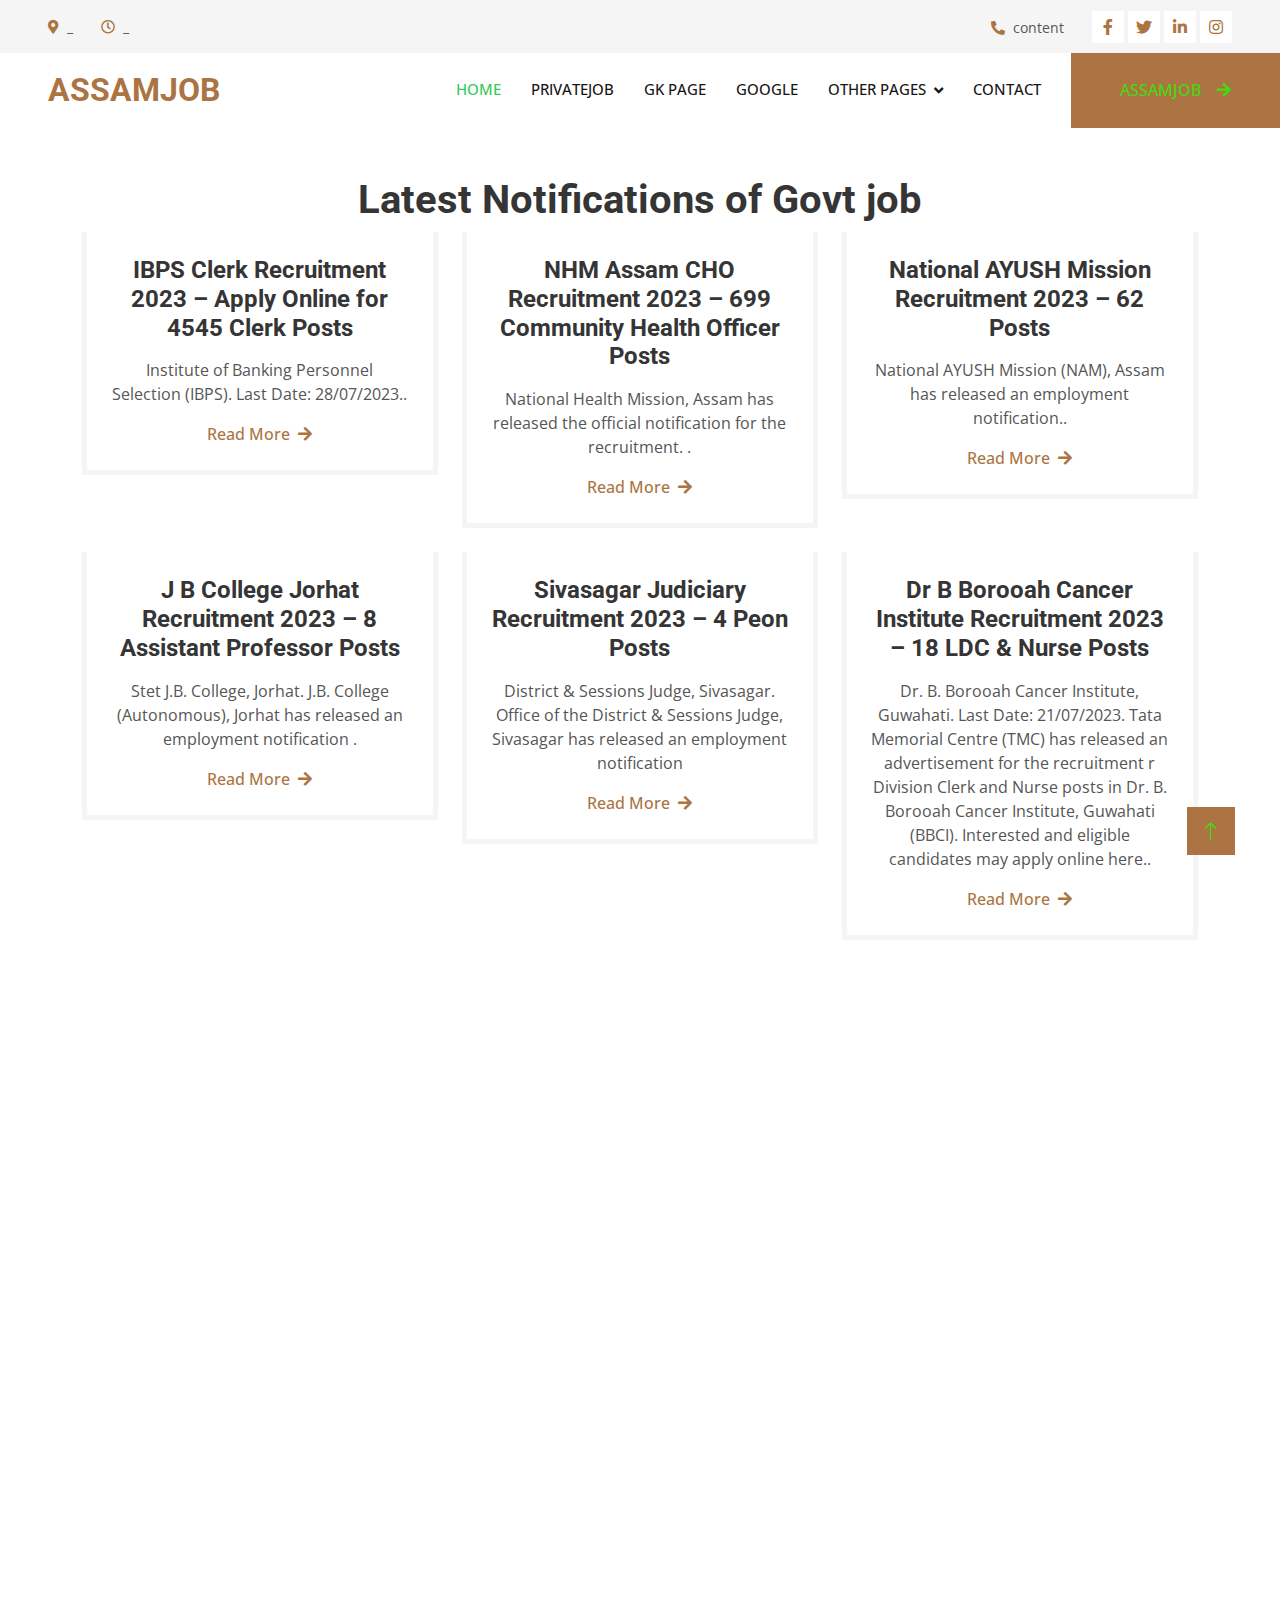
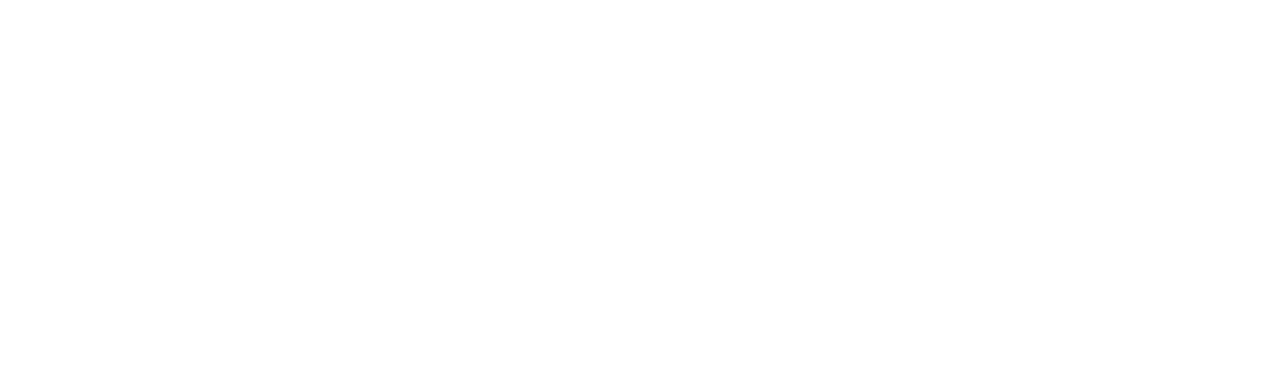
==== index.html @ 035cc9b8 "index.html" ====
<!DOCTYPE html>
<html lang="en">

<head>
    <meta charset="utf-8">
    <title>ASSAMJOB ONLINE</title>
    
    <meta content="width=device-width, initial-scale=1.0" name="viewport">
    <meta content="" name="keywords">
    <meta content="" name="description">

    <!-- Favicon -->
    <link href="img/favicon.ico" rel="icon">

    <!-- Google Web Fonts -->
    <link rel="preconnect" href="https://fonts.googleapis.com">
    <link rel="preconnect" href="https://fonts.gstatic.com" crossorigin>
    <link href="https://fonts.googleapis.com/css2?family=Open+Sans:wght@400;500&family=Roboto:wght@500;700;900&display=swap" rel="stylesheet"> 

    <!-- Icon Font Stylesheet -->
    <link href="https://cdnjs.cloudflare.com/ajax/libs/font-awesome/5.10.0/css/all.min.css" rel="stylesheet">
    <link href="https://cdn.jsdelivr.net/npm/bootstrap-icons@1.4.1/font/bootstrap-icons.css" rel="stylesheet">

    <!-- Libraries Stylesheet -->
    <link href="lib/animate/animate.min.css" rel="stylesheet">
    <link href="lib/owlcarousel/assets/owl.carousel.min.css" rel="stylesheet">
    <link href="lib/lightbox/css/lightbox.min.css" rel="stylesheet">

    <!-- Customized Bootstrap Stylesheet -->
    <link href="css/bootstrap.min.css" rel="stylesheet">

    <!-- Template Stylesheet -->
    <link href="css/style.css" rel="stylesheet">
</head>

<body>
    <!-- Spinner Start -->
    <div id="spinner" class="show bg-white position-fixed translate-middle w-100 vh-100 top-50 start-50 d-flex align-items-center justify-content-center">
        <div class="spinner-grow text-primary" style="width: 3rem; height: 3rem;" role="status">
            <span class="sr-only">Loading...</span>
        </div>
    </div>
    <!-- Spinner End -->


    <!-- Topbar Start -->
    <div class="container-fluid bg-light p-0">
        <div class="row gx-0 d-none d-lg-flex">
            <div class="col-lg-7 px-5 text-start">
                <div class="h-100 d-inline-flex align-items-center py-3 me-4">
                    <small class="fa fa-map-marker-alt text-primary me-2"></small>
                    <small>_</small>
                </div>
                <div class="h-100 d-inline-flex align-items-center py-3">
                    <small class="far fa-clock text-primary me-2"></small>
                    <small>_</small>
                </div>
            </div>
            <div class="col-lg-5 px-5 text-end">
                <div class="h-100 d-inline-flex align-items-center py-3 me-4">
                    <small class="fa fa-phone-alt text-primary me-2"></small>
                    <small>content</small>
                </div>
                <div class="h-100 d-inline-flex align-items-center">
                    <a class="btn btn-sm-square bg-white text-primary me-1" href=""><i class="fab fa-facebook-f"></i></a>
                    <a class="btn btn-sm-square bg-white text-primary me-1" href=""><i class="fab fa-twitter"></i></a>
                    <a class="btn btn-sm-square bg-white text-primary me-1" href=""><i class="fab fa-linkedin-in"></i></a>
                    <a class="btn btn-sm-square bg-white text-primary me-0" href=""><i class="fab fa-instagram"></i></a>
                </div>
            </div>
        </div>
    </div>
    <!-- Topbar End -->


    <!-- Navbar Start -->
    <nav class="navbar navbar-expand-lg bg-white navbar-light sticky-top p-0">
        <a href="index.html" class="navbar-brand d-flex align-items-center px-4 px-lg-5">
            <h2 class="m-0 text-primary">ASSAMJOB</h2>
        </a>
        <button type="button" class="navbar-toggler me-4" data-bs-toggle="collapse" data-bs-target="#navbarCollapse">
            <span class="navbar-toggler-icon"></span>
        </button>
        <div class="collapse navbar-collapse" id="navbarCollapse">
            <div class="navbar-nav ms-auto p-4 p-lg-0">
                <a href="" class="nav-item nav-link active">Home</a>
                <a href=".html" class="nav-item nav-link">privateJob</a>
                <a href="1.html" class="nav-item nav-link">GK page</a>
                <a href="1.html" class="nav-item nav-link">Google</a>
                <div class="nav-item dropdown">
                    <a href="#" class="nav-link dropdown-toggle" data-bs-toggle="dropdown">Other Pages</a>
                    <div class="dropdown-menu fade-up m-0">
                        <a href="1.html" class="dropdown-item">1</a>
                        <a href="1.html" class="dropdown-item">1</a>
                        <a href="1.html" class="dropdown-item">1/a>
                        <a href="1.html" class="dropdown-item">1</a>
                        <a href="1.html" class="dropdown-item">1</a>
                    </div>
                </div>
                <a href="contact.html" class="nav-item nav-link">Contact</a>
            </div>
            <a href="" class="btn btn-primary py-4 px-lg-5 d-none d-lg-block">ASSAMJOB<i class="fa fa-arrow-right ms-3"></i></a>
        </div>
    </nav>
    <!-- Navbar End -->


   


    <!-- Feature Start -->
   
                     
                     
                    </div>
                     
                    </div>
                    
                </div>
            </div>
        </div>
    </div>
    <!-- Feature Start -->



    <!-- About Start -->
    
                         
                                </div>
                            </div>
                        </div>
                      
                    </div>
                </div>
            </div>
        </div>
    </div>
    <!-- About End -->


    <!-- Service Start -->
    <div class="container-xxl py-5">
        <div class="container">
            <div class="section-title text-center">
                <h1>Latest Notifications of Govt job</h1>
            </div>
            <div class="row g-4">
                <div class="col-md-6 col-lg-4 wow fadeInUp" data-wow-delay="0.1s">
                    <div class="service-item">
                        <div class="overflow-hidden">
                                      </div>
                        <div class="p-4 text-center border border-5 border-light border-top-0">
                            <h4 class="mb-3">IBPS Clerk Recruitment 2023 – Apply Online for 4545 Clerk Posts</h4>
                            <p>Institute of Banking Personnel Selection (IBPS).
                                Last Date: 28/07/2023..</p>
                            <a class="fw-medium" href="feature.html">Read More<i class="fa fa-arrow-right ms-2"></i></a>
                        </div>
                    </div>
                </div>
                <div class="col-md-6 col-lg-4 wow fadeInUp" data-wow-delay="0.3s">
                    <div class="service-item">
                        <div class="overflow-hidden">
                           
                        </div>
                        <div class="p-4 text-center border border-5 border-light border-top-0">
                            <h4 class="mb-3">NHM Assam CHO Recruitment 2023 – 699 Community Health Officer Posts </h4>
                            <p>National Health Mission, Assam has released the official notification for the recruitment.
                                
                                
                                .</p>
                            <a class="fw-medium" href="feature1 - Copy.html">Read More<i class="fa fa-arrow-right ms-2"></i></a>
                        </div>
                    </div>
                </div>
                <div class="col-md-6 col-lg-4 wow fadeInUp" data-wow-delay="0.5s">
                    <div class="service-item">
                        <div class="overflow-hidden">
                         
                        </div>
                        <div class="p-4 text-center border border-5 border-light border-top-0">
                            <h4 class="mb-3">National AYUSH Mission Recruitment 2023 – 62 Posts </h4>
                            <p>National AYUSH Mission (NAM), Assam has released an employment notification..</p>
                            <a class="fw-medium" href="">Read More<i class="fa fa-arrow-right ms-2"></i></a>
                        </div>
                    </div>
                </div>
                <div class="col-md-6 col-lg-4 wow fadeInUp" data-wow-delay="0.1s">
                    <div class="service-item">
                        <div class="overflow-hidden">
                          
                        </div>
                        <div class="p-4 text-center border border-5 border-light border-top-0">
                            <h4 class="mb-3">J B College Jorhat Recruitment 2023 – 8 Assistant Professor Posts </h4>
                            <p>Stet J.B. College, Jorhat.
                          J.B. College (Autonomous), Jorhat has released an employment notification .</p>
                            <a class="fw-medium" href="">Read More<i class="fa fa-arrow-right ms-2"></i></a>
                        </div>
                    </div>
                </div>
                <div class="col-md-6 col-lg-4 wow fadeInUp" data-wow-delay="0.3s">
                    <div class="service-item">
                        <div class="overflow-hidden">
                            
                        </div>
                        <div class="p-4 text-center border border-5 border-light border-top-0">
                            <h4 class="mb-3">Sivasagar Judiciary Recruitment 2023 – 4 Peon Posts </h4>
                            <p>  District & Sessions Judge, Sivasagar.
                                
                                
                                Office of the District & Sessions Judge, Sivasagar has released an employment notification</p>
                            <a class="fw-medium" href="">Read More<i class="fa fa-arrow-right ms-2"></i></a>
                        </div>
                    </div>
                </div>
                <div class="col-md-6 col-lg-4 wow fadeInUp" data-wow-delay="0.5s">
                    <div class="service-item">
                        <div class="overflow-hidden">
                    
                        </div>
                        <div class="p-4 text-center border border-5 border-light border-top-0">
                            <h4 class="mb-3">Dr B Borooah Cancer Institute Recruitment 2023 – 18 LDC & Nurse Posts</h4>
                            <p>Dr. B. Borooah Cancer Institute, Guwahati.
                                Last Date: 21/07/2023.
                                
                                Tata Memorial Centre (TMC) has released an advertisement for the recruitment  r Division Clerk and Nurse posts in Dr. B. Borooah Cancer Institute, Guwahati (BBCI). Interested and eligible candidates may apply online here..</p>
                            <a class="fw-medium" href="">Read More<i class="fa fa-arrow-right ms-2"></i></a>
                        </div>
                    </div>
                </div>
            </div>
        </div>
    </div>
    <!-- Service End -->

 
                        
                                </div>
                            </div>
                             
                                       
                                    </div>
                                </div>
                            </div>
                        </div>
                    </div>
                </div>
                <div class="col-lg-6 pe-lg-0" style="min-height: 400px;">
                    <div class="position-relative h-100">
                     
                    </div>
                </div>
            </div>
        </div>
    </div>
    <!-- Feature End -->


    <!-- Projects Start -->
    <div class="container-xxl py-5">
        <div class="container">
            <div class="section-title text-center">
                 
            
                        </div>
                    </div>
                </div>
                <div class="col-lg-4 col-md-6 portfolio-item second wow fadeInUp" data-wow-delay="0.3s">
                    <div class="rounded overflow-hidden">
                        <div class="position-relative overflow-hidden">
                            <img class="img-fluid w-100" src="img/portfolio-2.jpg" alt="">
                            <div class="portfolio-overlay">
                                <a class="btn btn-square btn-outline-light mx-1" href="img/portfolio-2.jpg" data-lightbox="portfolio"><i class="fa fa-eye"></i></a>
                                <a class="btn btn-square btn-outline-light mx-1" href=""><i class="fa fa-link"></i></a>
                            </div>
                        </div>
                   
                </div>
                 
                    </div>
                </div>
                 
                        </div>
                    </div>
                </div>
            </div>
        </div>
    </div>
    <!-- Projects End -->


     
                   
                            
                        
                                 
                             
                         
                                </div>
                            </div>
                        </form>
                    </div>
                </div>
            </div>
        </div>
    </div>
    <!-- Quote End -->


    
                </div>
                <div class="col-lg-3 col-md-6 wow fadeInUp" data-wow-delay="0.7s">
                    <div class="team-item">
                        <div class="overflow-hidden position-relative">
                           
                            <div class="team-social">
                                <a class="btn btn-square" href=""><i class="fab fa-facebook-f"></i></a>
                                <a class="btn btn-square" href=""><i class="fab fa-twitter"></i></a>
                                <a class="btn btn-square" href=""><i class="fab fa-instagram"></i></a>
                            </div>
                        </div>
                         
                    </div>
                </div>
            </div>
        </div>
    </div>
    <!-- Team End -->


 
                </div>
            </div>
        </div>
    </div>
    <!-- Testimonial End -->


    <!-- Footer Start -->
    <div class="container-fluid bg-dark text-light footer mt-5 pt-5 wow fadeIn" data-wow-delay="0.1s">
        <div class="container py-5">
            <div class="row g-5">
                <div class="col-lg-3 col-md-6">
                    <h4 class="text-light mb-4">Address</h4>
                    <p class="mb-2"><i class="fa fa-map-marker-alt me-3"></i>ADD</p>
                    <p class="mb-2"><i class="fa fa-phone-alt me-3"></i>ADD</p>
                    <p class="mb-2"><i class="fa fa-envelope me-3"></i>ADD</p>
                    <div class="d-flex pt-2">
                        <a class="btn btn-outline-light btn-social" href=""><i class="fab fa-twitter"></i></a>
                        <a class="btn btn-outline-light btn-social" href=""><i class="fab fa-facebook-f"></i></a>
                        <a class="btn btn-outline-light btn-social" href=""><i class="fab fa-youtube"></i></a>
                        <a class="btn btn-outline-light btn-social" href=""><i class="fab fa-linkedin-in"></i></a>
                    </div>
                </div>
                <div class="col-lg-3 col-md-6">
                    <h4 class="text-light mb-4">---</h4>
                    <a class="btn btn-link" href="">----</a>
                    <a class="btn btn-link" href="">---</a>
                    <a class="btn btn-link" href="">---</a>
                    <a class="btn btn-link" href="">----</a>
                    <a class="btn btn-link" href="">-----</a>
                </div>
                <div class="col-lg-3 col-md-6">
                    <h4 class="text-light mb-4">Links</h4>
                    <a class="btn btn-link" href=""></a>
                    <a class="btn btn-link" href="">Contact Us</a>
                    <a class="btn btn-link" href="">-----</a>
                    <a class="btn btn-link" href="">Terms & Condition</a>
                    <a class="btn btn-link" href=""></a>
                </div>
                <div class="col-lg-3 col-md-6">
                    <h4 class="text-light mb-4">Newsletter</h4>
                    <p> </p>
                    <div class="position-relative mx-auto" style="max-width: 400px;">
                        <input class="form-control border-0 w-100 py-3 ps-4 pe-5" type="text" placeholder="Your email">
                        <button type="button" class="btn btn-primary py-2 position-absolute top-0 end-0 mt-2 me-2">SignUp</button>
                    </div>
                </div>
            </div>
        </div>
        <div class="container">
            <div class="copyright">
                <div class="row">
                    <div class="col-md-6 text-center text-md-start mb-3 mb-md-0">
                        &copy; <a class="border-bottom" href="#">2023</a>All Right Reserved.
                    </div>
                    <div class="col-md-6 text-center text-md-end">
                        <!--/*** This template is free as long as you keep the footer author’s credit link/attribution link/backlink. If you'd like to use the template without the footer author’s credit link/attribution link/backlink, you can purchase the Credit Removal License from "https://htmlcodex.com/credit-removal". Thank you for your support. ***/-->
                        Designed By <a class="border-bottom" href=" ">BIPLAB@2023</a>
                    </div>
                </div>
            </div>
        </div>
    </div>
    <!-- Footer End -->


    <!-- Back to Top -->
    <a href="#" class="btn btn-lg btn-primary btn-lg-square rounded-0 back-to-top"><i class="bi bi-arrow-up"></i></a>


    <!-- JavaScript Libraries -->
    <script src="https://code.jquery.com/jquery-3.4.1.min.js"></script>
    <script src="https://cdn.jsdelivr.net/npm/bootstrap@5.0.0/dist/js/bootstrap.bundle.min.js"></script>
    <script src="lib/wow/wow.min.js"></script>
    <script src="lib/easing/easing.min.js"></script>
    <script src="lib/waypoints/waypoints.min.js"></script>
    <script src="lib/counterup/counterup.min.js"></script>
    <script src="lib/owlcarousel/owl.carousel.min.js"></script>
    <script src="lib/isotope/isotope.pkgd.min.js"></script>
    <script src="lib/lightbox/js/lightbox.min.js"></script>

    <!-- Template Javascript -->
    <script src="js/main.js"></script>
</body>

</html>
---- css/style.css ----
/********** Template CSS **********/
:root {
    --primary: #36ca56;
    --light: #0fc72a;
    --dark: #181515;
}

.fw-medium {
    font-weight: 500 !important;
}

.fw-bold {
    font-weight: 700 !important;
}

.fw-black {
    font-weight: 900 !important;
}

.back-to-top {
    position: fixed;
    display: none;
    right: 45px;
    bottom: 45px;
    z-index: 99;
}


/*** Spinner ***/
#spinner {
    opacity: 0;
    visibility: hidden;
    transition: opacity .5s ease-out, visibility 0s linear .5s;
    z-index: 99999;
}

#spinner.show {
    transition: opacity .5s ease-out, visibility 0s linear 0s;
    visibility: visible;
    opacity: 1;
}


/*** Button ***/
.btn {
    font-weight: 500;
    transition: .5s;
}

.btn.btn-primary,
.btn.btn-secondary {
    color: #44db0e;
}

.btn-square {
    width: 38px;
    height: 38px;
}

.btn-sm-square {
    width: 32px;
    height: 32px;
}

.btn-lg-square {
    width: 48px;
    height: 48px;
}

.btn-square,
.btn-sm-square,
.btn-lg-square {
    padding: 0;
    display: flex;
    align-items: center;
    justify-content: center;
    font-weight: normal;
}

/*** Navbar ***/
.navbar .dropdown-toggle::after {
    border: none;
    content: "\f107";
    font-family: "Font Awesome 5 Free";
    font-weight: 900;
    vertical-align: middle;
    margin-left: 8px;
}

.navbar-light .navbar-nav .nav-link {
    margin-right: 30px;
    padding: 25px 0;
    color: rgb(22, 194, 100);
    font-size: 15px;
    font-weight: 500;
    text-transform: uppercase;
    outline: none;
}

.navbar-light .navbar-nav .nav-link:hover,
.navbar-light .navbar-nav .nav-link.active {
    color: var(--primary);
}

@media (max-width: 991.98px) {
    .navbar-light .navbar-nav .nav-link  {
        margin-right: 0;
        padding: 10px 0;
    }

    .navbar-light .navbar-nav {
        border-top: 1px solid #238d15;
    }
}

.navbar-light .navbar-brand,
.navbar-light a.btn {
    height: 75px;
}

.navbar-light .navbar-nav .nav-link {
    color: var(--dark);
    font-weight: 500;
}

.navbar-light.sticky-top {
    top: -100px;
    transition: .5s;
}

@media (min-width: 992px) {
    .navbar .nav-item .dropdown-menu {
        display: block;
        border: none;
        margin-top: 0;
        top: 150%;
        opacity: 0;
        visibility: hidden;
        transition: .5s;
    }

    .navbar .nav-item:hover .dropdown-menu {
        top: 100%;
        visibility: visible;
        transition: .5s;
        opacity: 1;
    }
}


/*** Header ***/
@media (max-width: 768px) {
    .header-carousel .owl-carousel-item {
        position: relative;
        min-height: 500px;
    }
    
    .header-carousel .owl-carousel-item img {
        position: absolute;
        width: 100%;
        height: 100%;
        object-fit: cover;
    }

    .header-carousel .owl-carousel-item h5,
    .header-carousel .owl-carousel-item p {
        font-size: 14px !important;
        font-weight: 400 !important;
    }

    .header-carousel .owl-carousel-item h1 {
        font-size: 30px;
        font-weight: 600;
    }
}

.header-carousel .owl-nav {
    position: absolute;
    width: 200px;
    height: 45px;
    bottom: 30px;
    left: 50%;
    transform: translateX(-50%);
    display: flex;
    justify-content: space-between;
}

.header-carousel .owl-nav .owl-prev,
.header-carousel .owl-nav .owl-next {
    width: 45px;
    height: 45px;
    display: flex;
    align-items: center;
    justify-content: center;
    color: #62c411;
    background: transparent;
    border: 1px solid #1cb408;
    font-size: 22px;
    transition: .5s;
}

.header-carousel .owl-nav .owl-prev:hover,
.header-carousel .owl-nav .owl-next:hover {
    background: var(--primary);
    border-color: var(--primary);
}

.header-carousel .owl-dots {
    position: absolute;
    height: 45px;
    bottom: 30px;
    left: 50%;
    transform: translateX(-50%);
    display: flex;
    align-items: center;
    justify-content: center;
}

.header-carousel .owl-dot {
    position: relative;
    display: inline-block;
    margin: 0 5px;
    width: 15px;
    height: 15px;
    background: transparent;
    border: 1px solid #2f4e1e;
    transition: .5s;
}

.header-carousel .owl-dot::after {
    position: absolute;
    content: "";
    width: 5px;
    height: 5px;
    top: 4px;
    left: 4px;
    background: transparent;
    border: 1px solid #16cf10;
}

.header-carousel .owl-dot.active {
    background: var(--primary);
    border-color: var(--primary);
}

.page-header {
    background: linear-gradient(rgba(53, 53, 53, .7), rgba(53, 53, 53, .7)), url(../img/carousel-1.jpg) center center no-repeat;
    background-size: cover;
}

.breadcrumb-item + .breadcrumb-item::before {
    color: var(--light);
}


/*** Section Title ***/
.section-title h1 {
    position: relative;
    display: inline-block;
    padding: 0 60px;
}

.section-title.text-start h1 {
    padding-left: 0;
}


    position: absolute;
    content: "";
    width: 45px;
    height: 5px;
    bottom: 0;
    background: var(--dark);
}

.section-title h1::before {
    left: 0;
}

.section-title h1::after {
    right: 0;
}

.section-title.text-start h1::before {
    display: none;
}


/*** About ***/
@media (min-width: 992px) {
    .container.about {
        max-width: 100% !important;
    }

    .about-text  {
        padding-right: calc(((100% - 960px) / 2) + .75rem);
    }
}

@media (min-width: 1200px) {
    .about-text  {
        padding-right: calc(((100% - 1140px) / 2) + .75rem);
    }
}

@media (min-width: 1400px) {
    .about-text  {
        padding-right: calc(((100% - 1320px) / 2) + .75rem);
    }
}


/*** Service ***/
.service-item img {
    transition: .5s;
}

.service-item:hover img {
    transform: scale(1.1);
}


/*** Feature ***/
@media (min-width: 992px) {
    .container.feature {
        max-width: 100% !important;
    }

    .feature-text  {
        padding-left: calc(((100% - 960px) / 2) + .75rem);
    }
}

@media (min-width: 1200px) {
    .feature-text  {
        padding-left: calc(((100% - 1140px) / 2) + .75rem);
    }
}

@media (min-width: 1400px) {
    .feature-text  {
        padding-left: calc(((100% - 1320px) / 2) + .75rem);
    }
}


/*** Project Portfolio ***/
#portfolio-flters li {
    display: inline-block;
    font-weight: 500;
    color: var(--dark);
    cursor: pointer;
    transition: .5s;
    border-bottom: 2px solid transparent;
}

#portfolio-flters li:hover,
#portfolio-flters li.active {
    color: var(--primary);
    border-color: var(--primary);
}

.portfolio-item img {
    transition: .5s;
}

.portfolio-item:hover img {
    transform: scale(1.1);
}

.portfolio-item .portfolio-overlay {
    position: absolute;
    display: flex;
    align-items: center;
    justify-content: center;
    width: 0;
    height: 0;
    bottom: 0;
    left: 50%;
    background: rgba(53, 53, 53, .7);
    transition: .5s;
}

.portfolio-item:hover .portfolio-overlay {
    width: 100%;
    height: 100%;
    left: 0;
}

.portfolio-item .portfolio-overlay .btn {
    opacity: 0;
}

.portfolio-item:hover .portfolio-overlay .btn {
    opacity: 1;
}


/*** Quote ***/
@media (min-width: 992px) {
    .container.quote {
        max-width: 100% !important;
    }

    .quote-text  {
        padding-right: calc(((100% - 960px) / 2) + .75rem);
    }
}

@media (min-width: 1200px) {
    .quote-text  {
        padding-right: calc(((100% - 1140px) / 2) + .75rem);
    }
}

@media (min-width: 1400px) {
    .quote-text  {
        padding-right: calc(((100% - 1320px) / 2) + .75rem);
    }
}


/*** Team ***/
.team-item img {
    transition: .5s;
}

.team-item:hover img {
    transform: scale(1.1);
}

.team-item .team-social {
    position: absolute;
    width: 38px;
    top: 50%;
    left: -38px;
    transform: translateY(-50%);
    display: flex;
    flex-direction: column;
    background: #52ce18;
    transition: .5s;
}

.team-item .team-social .btn {
    color: var(--primary);
    background: #53b61a;
}

.team-item .team-social .btn:hover {
    color: #2d740c;
    background: var(--primary);
}

.team-item:hover .team-social {
    left: 0;
}


/*** Testimonial ***/
.testimonial-carousel::before {
    position: absolute;
    content: "";
    top: 0;
    left: 0;
    height: 100%;
    width: 0;
    background: linear-gradient(to right, rgb(103, 104, 43) 0%, rgba(255, 255, 255, 0) 100%);
    z-index: 1;
}

.testimonial-carousel::after {
    position: absolute;
    content: "";
    top: 0;
    right: 0;
    height: 100%;
    width: 0;
    background: linear-gradient(to left, rgb(89, 90, 41) 0%, rgba(255, 255, 255, 0) 100%);
    z-index: 1;
}

@media (min-width: 768px) {
    .testimonial-carousel::before,
    .testimonial-carousel::after {
        width: 200px;
    }
}

@media (min-width: 992px) {
    .testimonial-carousel::before,
    .testimonial-carousel::after {
        width: 300px;
    }
}

.testimonial-carousel .owl-item .testimonial-text {
    border: 5px solid var(--light);
    transform: scale(.8);
    transition: .5s;
}

.testimonial-carousel .owl-item.center .testimonial-text {
    transform: scale(1);
}

.testimonial-carousel .owl-nav {
    position: absolute;
    width: 350px;
    top: 10px;
    left: 50%;
    transform: translateX(-50%);
    display: flex;
    justify-content: space-between;
    opacity: 0;
    transition: .5s;
    z-index: 1;
}

.testimonial-carousel:hover .owl-nav {
    width: 300px;
    opacity: 1;
}

.testimonial-carousel .owl-nav .owl-prev,
.testimonial-carousel .owl-nav .owl-next {
    position: relative;
    color: var(--primary);
    font-size: 45px;
    transition: .5s;
}

.testimonial-carousel .owl-nav .owl-prev:hover,
.testimonial-carousel .owl-nav .owl-next:hover {
    color: var(--dark);
}


/*** Contact ***/
@media (min-width: 992px) {
    .container.contact {
        max-width: 100% !important;
    }

    .contact-text  {
        padding-left: calc(((100% - 960px) / 2) + .75rem);
    }
}

@media (min-width: 1200px) {
    .contact-text  {
        padding-left: calc(((100% - 1140px) / 2) + .75rem);
    }
}

@media (min-width: 1400px) {
    .contact-text  {
        padding-left: calc(((100% - 1320px) / 2) + .75rem);
    }
}


/*** Footer ***/
.footer {
    background: linear-gradient(rgba(53, 53, 53, .7), rgba(53, 53, 53, .7)), url(../img/footer.jpg) center center no-repeat;
    background-size: cover;
}

.footer .btn.btn-social {
    margin-right: 5px;
    width: 35px;
    height: 35px;
    display: flex;
    align-items: center;
    justify-content: center;
    color: var(--light);
    border: 1px solid #7eb107;
    transition: .3s;
}

.footer .btn.btn-social:hover {
    color: var(--primary);
}

.footer .btn.btn-link {
    display: block;
    margin-bottom: 5px;
    padding: 0;
    text-align: left;
    color: #26c511;
    font-size: 15px;
    font-weight: normal;
    text-transform: capitalize;
    transition: .3s;
}

.footer .btn.btn-link::before {
    position: relative;
    content: "\f105";
    font-family: "Font Awesome 5 Free";
    font-weight: 900;
    margin-right: 10px;
}

.footer .btn.btn-link:hover {
    color: var(--primary);
    letter-spacing: 1px;
    box-shadow: none;
}

.footer .copyright {
    padding: 25px 0;
    font-size: 15px;
    border-top: 1px solid rgba(256, 256, 256, .1);
}

.footer .copyright a {
    color: var(--light);
}

.footer .copyright a:hover {
    color: var(--primary);
}
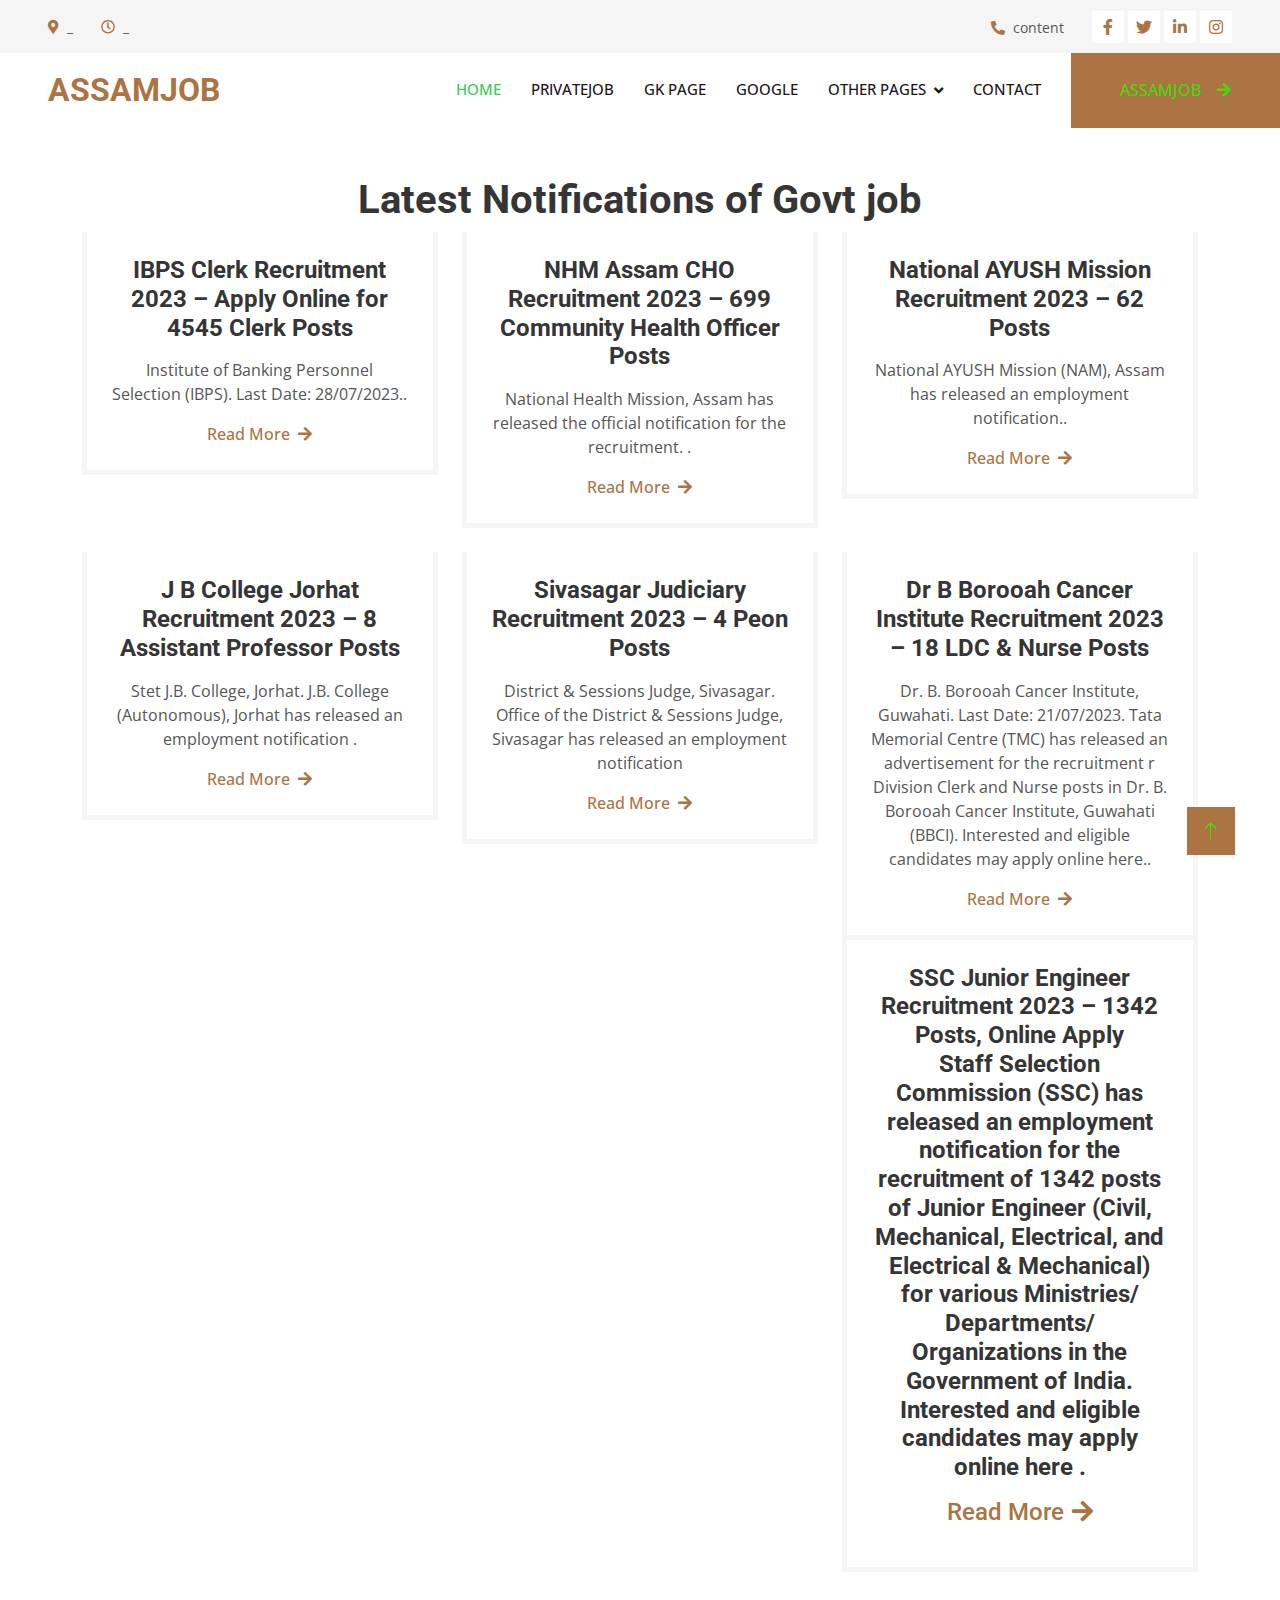
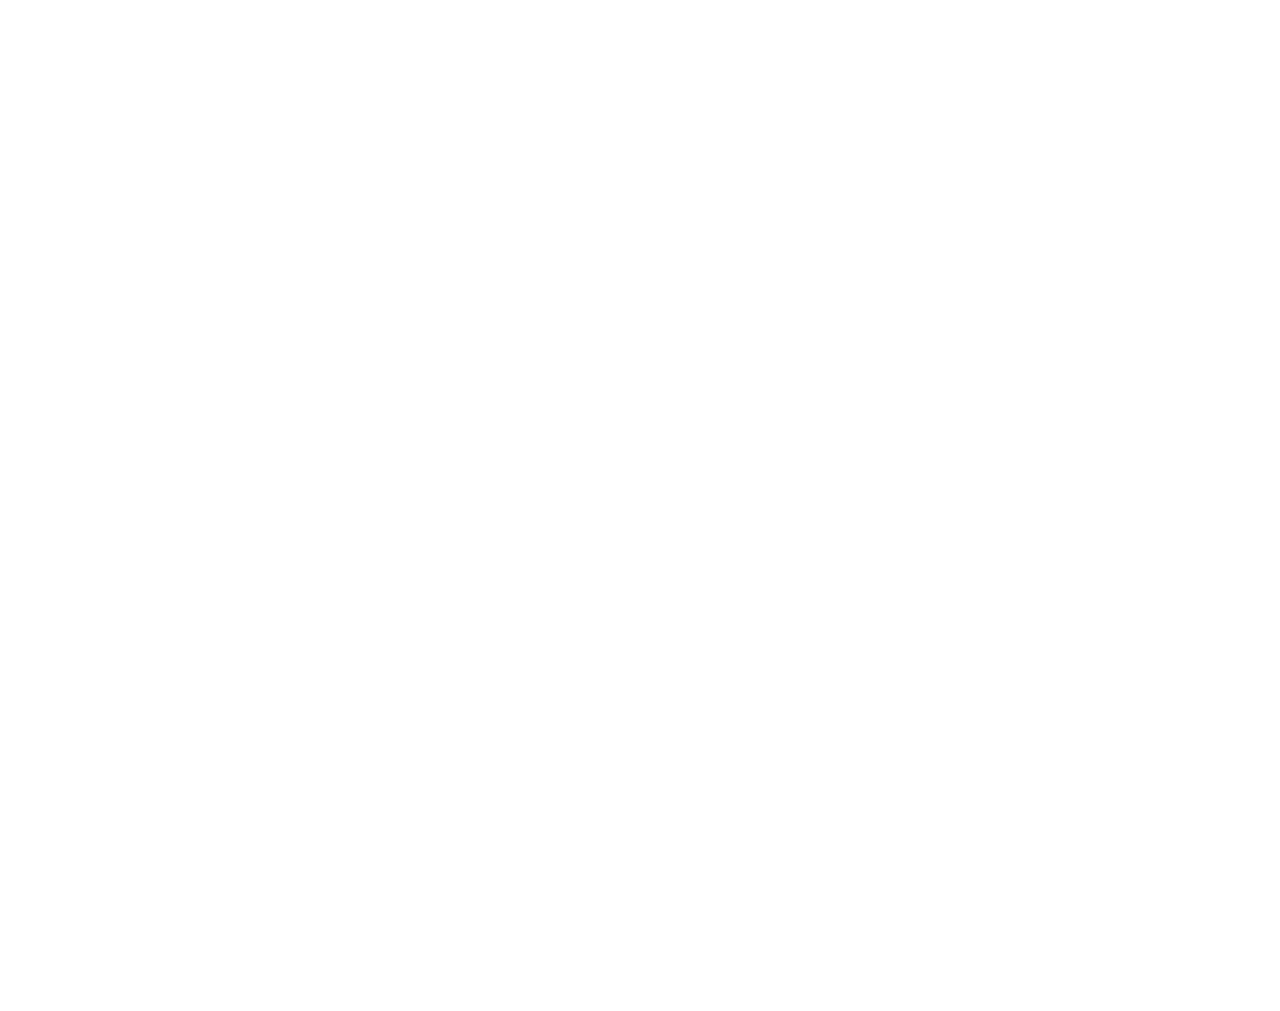
==== commit 5d493c15: "index.html" ====
--- a/index.html
+++ b/index.html
@@ -226,6 +226,13 @@
                                 Tata Memorial Centre (TMC) has released an advertisement for the recruitment  r Division Clerk and Nurse posts in Dr. B. Borooah Cancer Institute, Guwahati (BBCI). Interested and eligible candidates may apply online here..</p>
                             <a class="fw-medium" href="">Read More<i class="fa fa-arrow-right ms-2"></i></a>
                         </div>
+
+
+                        <div class="p-4 text-center border border-5 border-light border-top-0">
+                            <h4 class="mb-3">SSC Junior Engineer Recruitment 2023 – 1342 Posts, Online Apply 
+                                
+                        <P> Staff Selection Commission (SSC) has released an employment notification for the recruitment of 1342 posts of Junior Engineer (Civil, Mechanical, Electrical, and Electrical & Mechanical) for various Ministries/ Departments/ Organizations in the Government of India. Interested and eligible candidates may apply online here .  </p>
+                            <a class="fw-medium" href="">Read More<i class="fa fa-arrow-right ms-2"></i></a>
                     </div>
                 </div>
             </div>
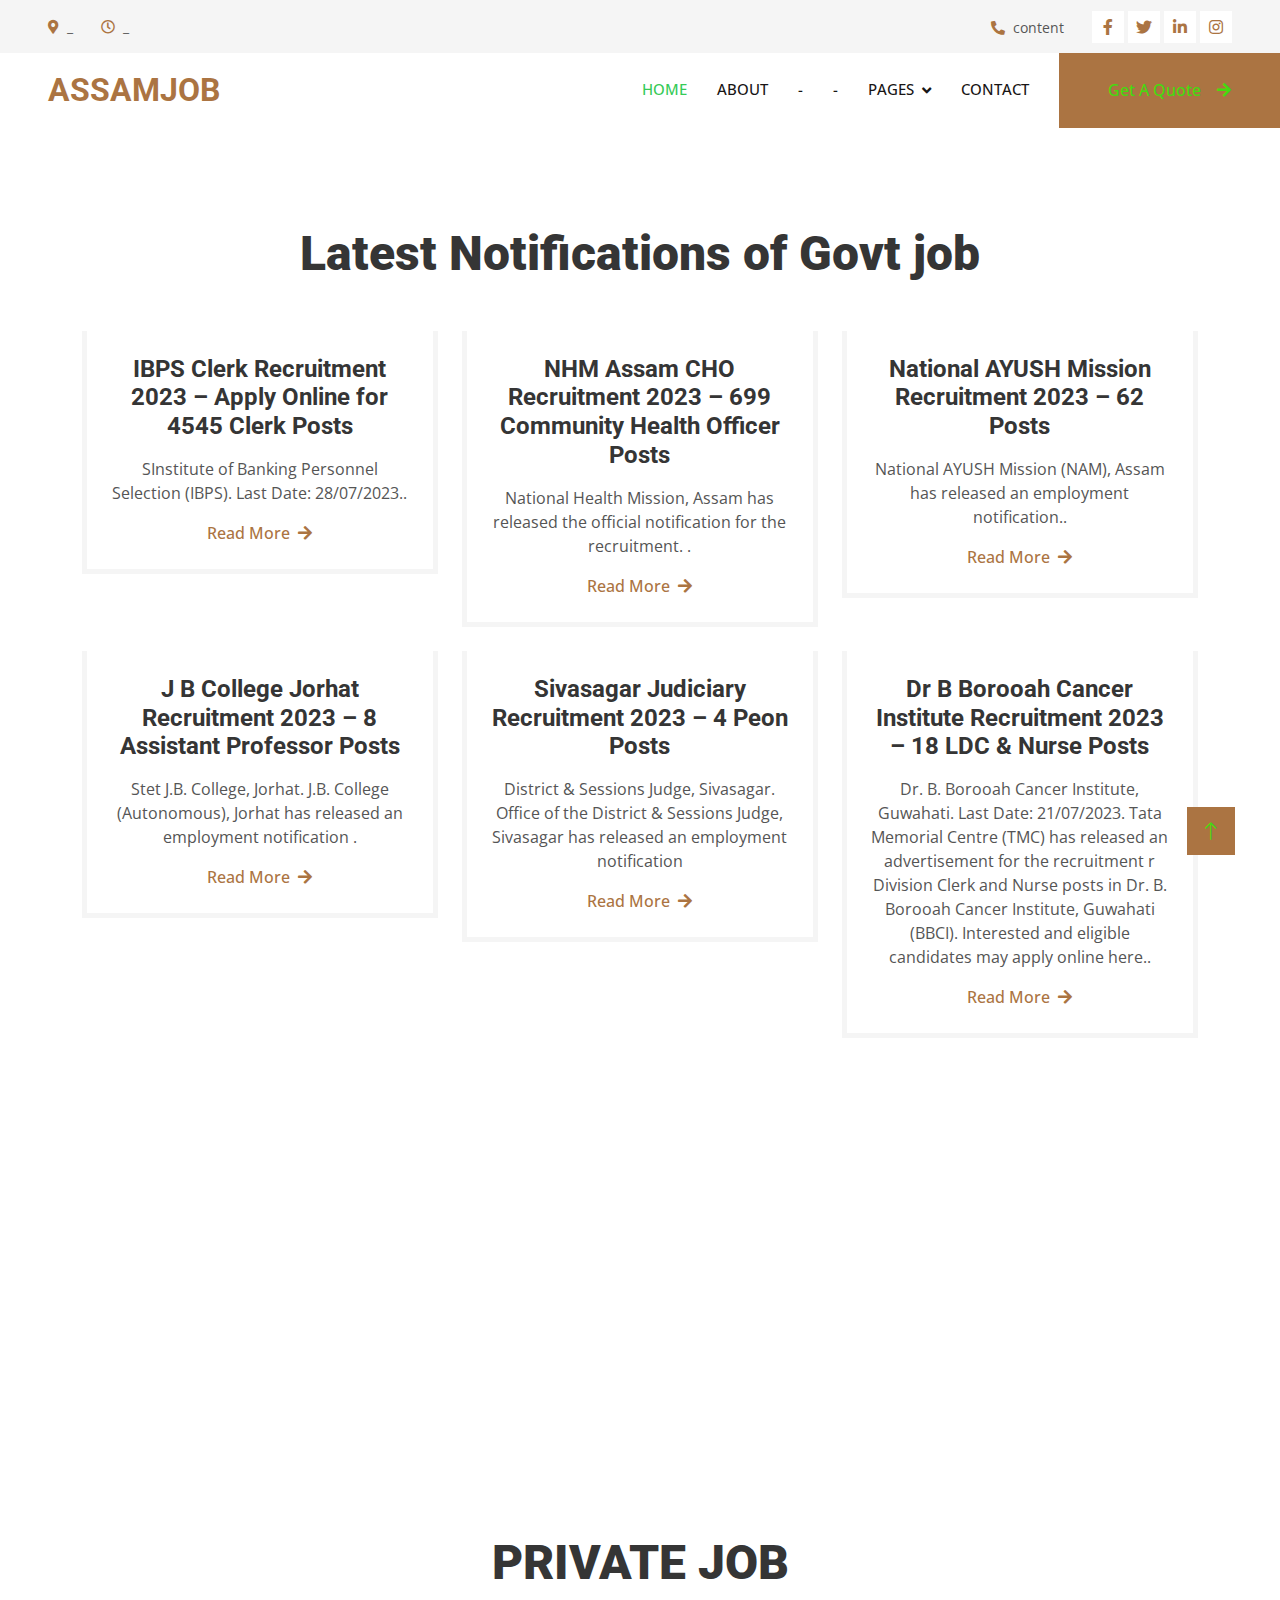
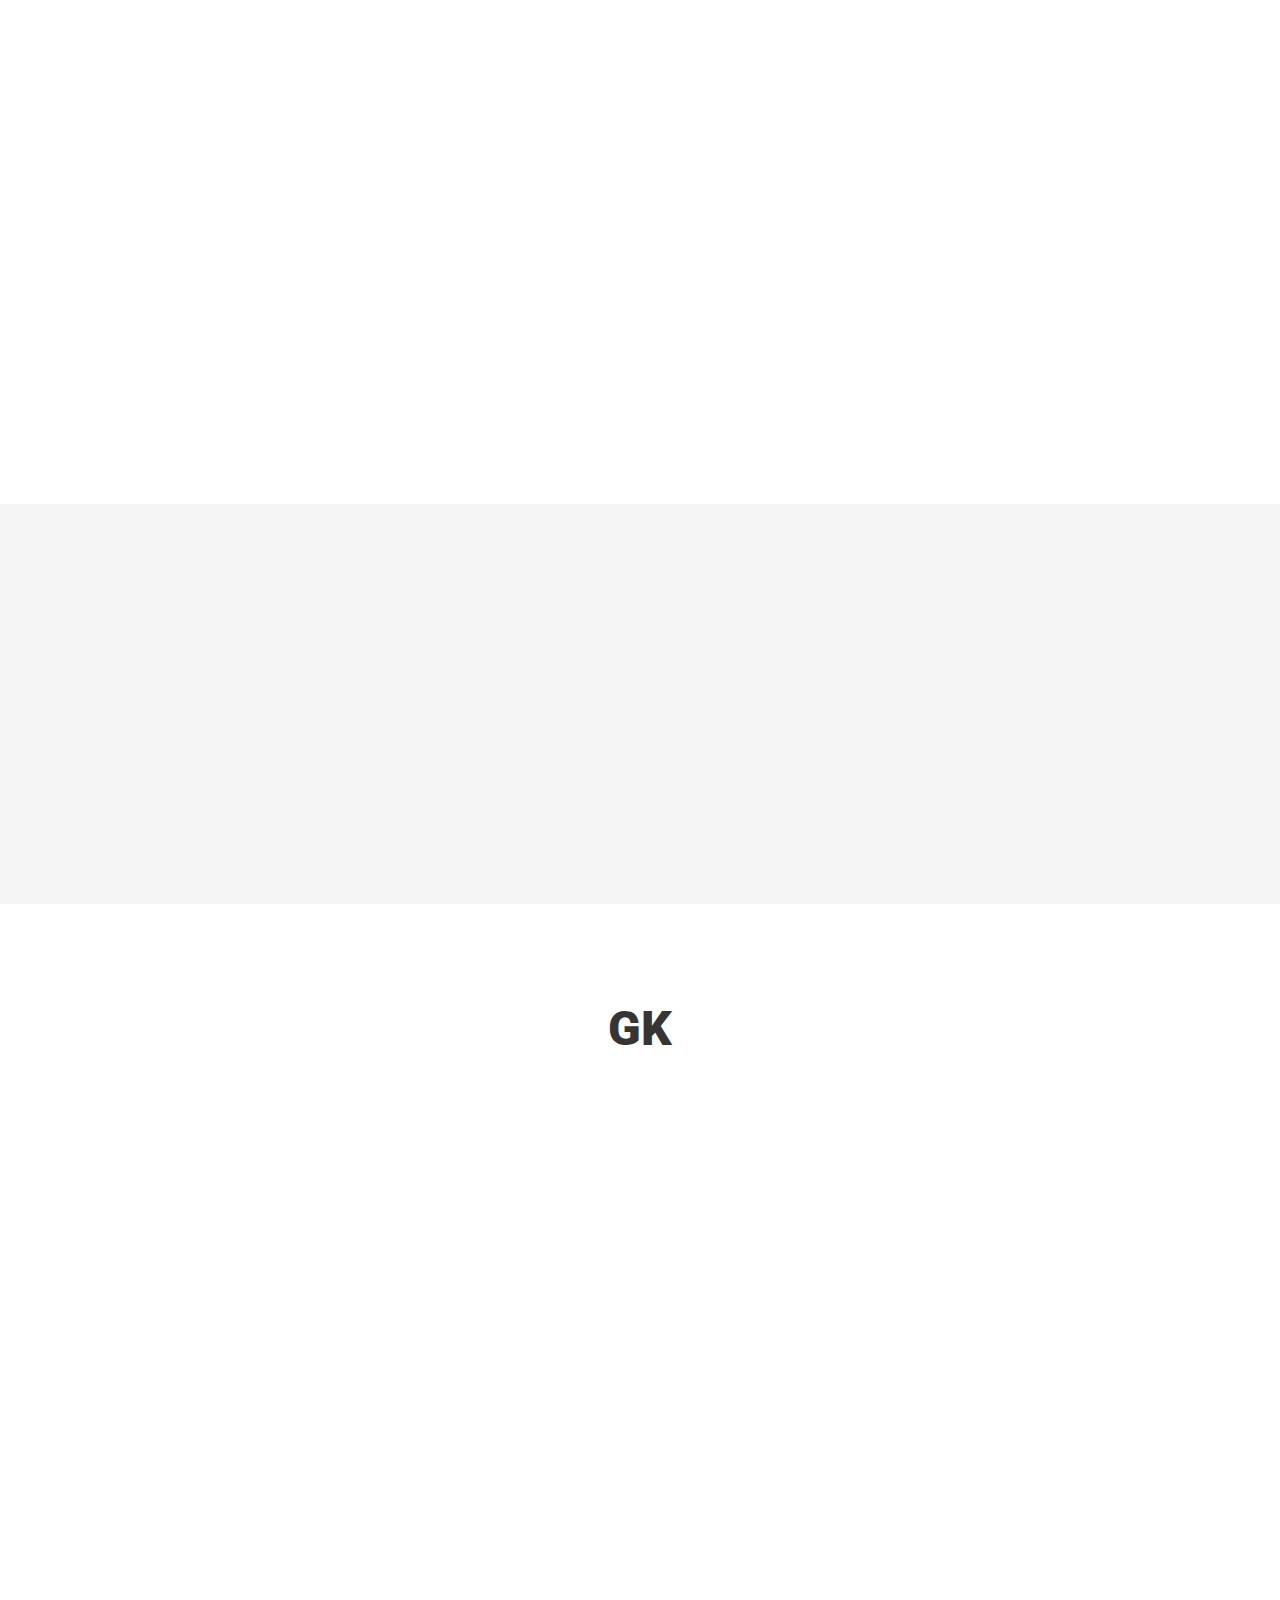
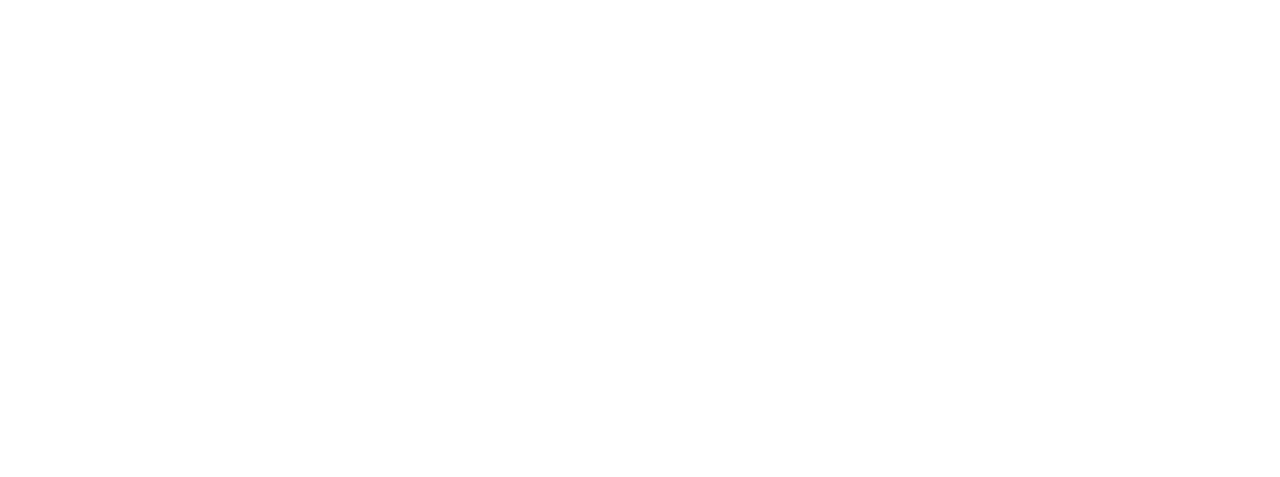
==== commit 0ef1599c: "index.html" ====
--- a/index.html
+++ b/index.html
@@ -4,7 +4,6 @@
 <head>
     <meta charset="utf-8">
     <title>ASSAMJOB ONLINE</title>
-    
     <meta content="width=device-width, initial-scale=1.0" name="viewport">
     <meta content="" name="keywords">
     <meta content="" name="description">
@@ -83,29 +82,82 @@
         </button>
         <div class="collapse navbar-collapse" id="navbarCollapse">
             <div class="navbar-nav ms-auto p-4 p-lg-0">
-                <a href="" class="nav-item nav-link active">Home</a>
-                <a href=".html" class="nav-item nav-link">privateJob</a>
-                <a href="1.html" class="nav-item nav-link">GK page</a>
-                <a href="1.html" class="nav-item nav-link">Google</a>
+                <a href="index.html" class="nav-item nav-link active">Home</a>
+                <a href="abou.html" class="nav-item nav-link">About</a>
+                <a href="1.html" class="nav-item nav-link">-</a>
+                <a href="1.html" class="nav-item nav-link">-</a>
                 <div class="nav-item dropdown">
-                    <a href="#" class="nav-link dropdown-toggle" data-bs-toggle="dropdown">Other Pages</a>
+                    <a href="#" class="nav-link dropdown-toggle" data-bs-toggle="dropdown">Pages</a>
                     <div class="dropdown-menu fade-up m-0">
-                        <a href="1.html" class="dropdown-item">1</a>
-                        <a href="1.html" class="dropdown-item">1</a>
-                        <a href="1.html" class="dropdown-item">1/a>
-                        <a href="1.html" class="dropdown-item">1</a>
-                        <a href="1.html" class="dropdown-item">1</a>
-                    </div>
-                </div>
-                <a href="contact.html" class="nav-item nav-link">Contact</a>
-            </div>
-            <a href="" class="btn btn-primary py-4 px-lg-5 d-none d-lg-block">ASSAMJOB<i class="fa fa-arrow-right ms-3"></i></a>
+                        <a href="" class="dropdown-item">1</a>
+                        <a href="" class="dropdown-item">1</a>
+                        <a href="" class="dropdown-item">1/a>
+                        <a href="" class="dropdown-item">1</a>
+                        <a href="" class="dropdown-item">1</a>
+                    </div>
+                </div>
+                <a href="" class="nav-item nav-link">Contact</a>
+            </div>
+            <a href="" class="btn btn-primary py-4 px-lg-5 d-none d-lg-block">Get A Quote<i class="fa fa-arrow-right ms-3"></i></a>
         </div>
     </nav>
     <!-- Navbar End -->
 
 
-   
+    <!-- Carousel Start -->
+    <div class="container-fluid p-0 pb-5">
+        <div class="owl-carousel header-carousel position-relative">
+            <div class="owl-carousel-item position-relative">
+              
+                <div class="position-absolute top-0 start-0 w-100 h-100 d-flex align-items-center" style="background: rgba(53, 53, 53, .7);">
+                    <div class="container">
+                        <div class="row justify-content-center">
+                            <div class="col-12 col-lg-8 text-center">
+                                <h5 class="text-white text-uppercase mb-3 animated slideInDown">Welcome To WooDY</h5>
+                                <h1 class="display-3 text-white animated slideInDown mb-4">Best Carpenter & Craftsman Services</h1>
+                                <p class="fs-5 fw-medium text-white mb-4 pb-2">Vero elitr justo clita lorem. Ipsum dolor at sed stet sit diam no. Kasd rebum ipsum et diam justo clita et kasd rebum sea elitr.</p>
+                                <a href="" class="btn btn-primary py-md-3 px-md-5 me-3 animated slideInLeft">Read More</a>
+                                <a href="" class="btn btn-light py-md-3 px-md-5 animated slideInRight">Free Quote</a>
+                            </div>
+                        </div>
+                    </div>
+                </div>
+            </div>
+            <div class="owl-carousel-item position-relative">
+           
+                <div class="position-absolute top-0 start-0 w-100 h-100 d-flex align-items-center" style="background: rgba(53, 53, 53, .7);">
+                    <div class="container">
+                        <div class="row justify-content-center">
+                            <div class="col-12 col-lg-8 text-center">
+                                <h5 class="text-white text-uppercase mb-3 animated slideInDown">Welcome To WooDY</h5>
+                                <h1 class="display-3 text-white animated slideInDown mb-4">Best Carpenter & Craftsman Services</h1>
+                                <p class="fs-5 fw-medium text-white mb-4 pb-2">Vero elitr justo clita lorem. Ipsum dolor at sed stet sit diam no. Kasd rebum ipsum et diam justo clita et kasd rebum sea elitr.</p>
+                                <a href="" class="btn btn-primary py-md-3 px-md-5 me-3 animated slideInLeft">Read More</a>
+                                <a href="" class="btn btn-light py-md-3 px-md-5 animated slideInRight">Free Quote</a>
+                            </div>
+                        </div>
+                    </div>
+                </div>
+            </div>
+            <div class="owl-carousel-item position-relative">
+              
+                <div class="position-absolute top-0 start-0 w-100 h-100 d-flex align-items-center" style="background: rgba(53, 53, 53, .7);">
+                    <div class="container">
+                        <div class="row justify-content-center">
+                            <div class="col-12 col-lg-8 text-center">
+                                <h5 class="text-white text-uppercase mb-3 animated slideInDown"></h5>
+                                <h1 class="display-3 text-white animated slideInDown mb-4"></h1>
+                                
+                                <a href="" class="btn btn-primary py-md-3 px-md-5 me-3 animated slideInLeft"></a>
+                                <a href="" class="btn btn-light py-md-3 px-md-5 animated slideInRight"></a>
+                            </div>
+                        </div>
+                    </div>
+                </div>
+            </div>
+        </div>
+    </div>
+    <!-- Carousel End -->
 
 
     <!-- Feature Start -->
@@ -143,7 +195,7 @@
     <div class="container-xxl py-5">
         <div class="container">
             <div class="section-title text-center">
-                <h1>Latest Notifications of Govt job</h1>
+                <h1 class="display-5 mb-5">Latest Notifications of Govt job</h1>
             </div>
             <div class="row g-4">
                 <div class="col-md-6 col-lg-4 wow fadeInUp" data-wow-delay="0.1s">
@@ -152,7 +204,7 @@
                                       </div>
                         <div class="p-4 text-center border border-5 border-light border-top-0">
                             <h4 class="mb-3">IBPS Clerk Recruitment 2023 – Apply Online for 4545 Clerk Posts</h4>
-                            <p>Institute of Banking Personnel Selection (IBPS).
+                            <p>SInstitute of Banking Personnel Selection (IBPS).
                                 Last Date: 28/07/2023..</p>
                             <a class="fw-medium" href="feature.html">Read More<i class="fa fa-arrow-right ms-2"></i></a>
                         </div>
@@ -226,13 +278,6 @@
                                 Tata Memorial Centre (TMC) has released an advertisement for the recruitment  r Division Clerk and Nurse posts in Dr. B. Borooah Cancer Institute, Guwahati (BBCI). Interested and eligible candidates may apply online here..</p>
                             <a class="fw-medium" href="">Read More<i class="fa fa-arrow-right ms-2"></i></a>
                         </div>
-
-
-                        <div class="p-4 text-center border border-5 border-light border-top-0">
-                            <h4 class="mb-3">SSC Junior Engineer Recruitment 2023 – 1342 Posts, Online Apply 
-                                
-                        <P> Staff Selection Commission (SSC) has released an employment notification for the recruitment of 1342 posts of Junior Engineer (Civil, Mechanical, Electrical, and Electrical & Mechanical) for various Ministries/ Departments/ Organizations in the Government of India. Interested and eligible candidates may apply online here .  </p>
-                            <a class="fw-medium" href="">Read More<i class="fa fa-arrow-right ms-2"></i></a>
                     </div>
                 </div>
             </div>
@@ -267,8 +312,30 @@
     <div class="container-xxl py-5">
         <div class="container">
             <div class="section-title text-center">
-                 
-            
+                <h1 class="display-5 mb-5">PRIVATE JOB</h1>
+            </div>
+            <div class="row mt-n2 wow fadeInUp" data-wow-delay="0.3s">
+                <div class="col-12 text-center">
+                    <ul class="list-inline mb-5" id="portfolio-flters">
+                        <li class="mx-2 active" data-filter="*">All</li>
+                        <li class="mx-2" data-filter=".first">-</li>
+                        <li class="mx-2" data-filter=".second">-</li>
+                    </ul>
+                </div>
+            </div>
+            <div class="row g-4 portfolio-container">
+                <div class="col-lg-4 col-md-6 portfolio-item first wow fadeInUp" data-wow-delay="0.1s">
+                    <div class="rounded overflow-hidden">
+                        <div class="position-relative overflow-hidden">
+                            <img class="img-fluid w-100" src="img/portfolio-1.jpg" alt="">
+                            <div class="portfolio-overlay">
+                                <a class="btn btn-square btn-outline-light mx-1" href="img/portfolio-1.jpg" data-lightbox="portfolio"><i class="fa fa-eye"></i></a>
+                                <a class="btn btn-square btn-outline-light mx-1" href=""><i class="fa fa-link"></i></a>
+                            </div>
+                        </div>
+                        <div class="border border-5 border-light border-top-0 p-4">
+                            <p class="text-primary fw-medium mb-2">-</p>
+                            <h5 class="lh-base mb-0">-</a>
                         </div>
                     </div>
                 </div>
@@ -281,12 +348,69 @@
                                 <a class="btn btn-square btn-outline-light mx-1" href=""><i class="fa fa-link"></i></a>
                             </div>
                         </div>
-                   
-                </div>
-                 
-                    </div>
-                </div>
-                 
+                        <div class="border border-5 border-light border-top-0 p-4">
+                            <p class="text-primary fw-medium mb-2">-</p>
+                            <h5 class="lh-base mb-0">-</a>
+                        </div>
+                    </div>
+                </div>
+                <div class="col-lg-4 col-md-6 portfolio-item first wow fadeInUp" data-wow-delay="0.5s">
+                    <div class="rounded overflow-hidden">
+                        <div class="position-relative overflow-hidden">
+                            <img class="img-fluid w-100" src="img/portfolio-3.jpg" alt="">
+                            <div class="portfolio-overlay">
+                                <a class="btn btn-square btn-outline-light mx-1" href="img/portfolio-3.jpg" data-lightbox="portfolio"><i class="fa fa-eye"></i></a>
+                                <a class="btn btn-square btn-outline-light mx-1" href=""><i class="fa fa-link"></i></a>
+                            </div>
+                        </div>
+                        <div class="border border-5 border-light border-top-0 p-4">
+                            <p class="text-primary fw-medium mb-2">-</p>
+                            <h5 class="lh-base mb-0">-</a>
+                        </div>
+                    </div>
+                </div>
+                <div class="col-lg-4 col-md-6 portfolio-item second wow fadeInUp" data-wow-delay="0.1s">
+                    <div class="rounded overflow-hidden">
+                        <div class="position-relative overflow-hidden">
+                            <img class="img-fluid w-100" src="img/portfolio-4.jpg" alt="">
+                            <div class="portfolio-overlay">
+                                <a class="btn btn-square btn-outline-light mx-1" href="img/portfolio-4.jpg" data-lightbox="portfolio"><i class="fa fa-eye"></i></a>
+                                <a class="btn btn-square btn-outline-light mx-1" href=""><i class="fa fa-link"></i></a>
+                            </div>
+                        </div>
+                        <div class="border border-5 border-light border-top-0 p-4">
+                            <p class="text-primary fw-medium mb-2">-</p>
+                            <h5 class="lh-base mb-0">-</a>
+                        </div>
+                    </div>
+                </div>
+                <div class="col-lg-4 col-md-6 portfolio-item first wow fadeInUp" data-wow-delay="0.3s">
+                    <div class="rounded overflow-hidden">
+                        <div class="position-relative overflow-hidden">
+                            <img class="img-fluid w-100" src="img/portfolio-5.jpg" alt="">
+                            <div class="portfolio-overlay">
+                                <a class="btn btn-square btn-outline-light mx-1" href="img/portfolio-5.jpg" data-lightbox="portfolio"><i class="fa fa-eye"></i></a>
+                                <a class="btn btn-square btn-outline-light mx-1" href=""><i class="fa fa-link"></i></a>
+                            </div>
+                        </div>
+                        <div class="border border-5 border-light border-top-0 p-4">
+                            <p class="text-primary fw-medium mb-2">-</p>
+                            <h5 class="lh-base mb-0">-</a>
+                        </div>
+                    </div>
+                </div>
+                <div class="col-lg-4 col-md-6 portfolio-item second wow fadeInUp" data-wow-delay="0.5s">
+                    <div class="rounded overflow-hidden">
+                        <div class="position-relative overflow-hidden">
+                            <img class="img-fluid w-100" src="img/portfolio-6.jpg" alt="">
+                            <div class="portfolio-overlay">
+                                <a class="btn btn-square btn-outline-light mx-1" href="img/portfolio-6.jpg" data-lightbox="portfolio"><i class="fa fa-eye"></i></a>
+                                <a class="btn btn-square btn-outline-light mx-1" href=""><i class="fa fa-link"></i></a>
+                            </div>
+                        </div>
+                        <div class="border border-5 border-light border-top-0 p-4">
+                            <p class="text-primary fw-medium mb-2">-</p>
+                            <h5 class="lh-base mb-0">-</a>
                         </div>
                     </div>
                 </div>
@@ -296,8 +420,18 @@
     <!-- Projects End -->
 
 
-     
-                   
+    <!-- Quote Start -->
+    <div class="container-fluid bg-light overflow-hidden my-5 px-lg-0">
+        <div class="container quote px-lg-0">
+            <div class="row g-0 mx-lg-0">
+                <div class="col-lg-6 ps-lg-0" style="min-height: 400px;">
+                    <div class="position-relative h-100">
+                    
+                    </div>
+                </div>
+                <div class="col-lg-6 quote-text py-5 wow fadeIn" data-wow-delay="0.5s">
+                    <div class="p-lg-5 pe-lg-0">
+                        <div class="section-title text-start">
                             
                         
                                  
@@ -314,7 +448,60 @@
     <!-- Quote End -->
 
 
-    
+    <!-- Team Start -->
+    <div class="container-xxl py-5">
+        <div class="container">
+            <div class="section-title text-center">
+                <h1 class="display-5 mb-5">GK </h1>
+            </div>
+            <div class="row g-4">
+                <div class="col-lg-3 col-md-6 wow fadeInUp" data-wow-delay="0.1s">
+                    <div class="team-item">
+                        <div class="overflow-hidden position-relative">
+                           
+                            <div class="team-social">
+                                <a class="btn btn-square" href=""><i class="fab fa-facebook-f"></i></a>
+                                <a class="btn btn-square" href=""><i class="fab fa-twitter"></i></a>
+                                <a class="btn btn-square" href=""><i class="fab fa-instagram"></i></a>
+                            </div>
+                        </div>
+                        <div class="text-center border border-5 border-light border-top-0 p-4">
+                            <h5 class="mb-0">Full Name</h5>
+                            <small>Designation</small>
+                        </div>
+                    </div>
+                </div>
+                <div class="col-lg-3 col-md-6 wow fadeInUp" data-wow-delay="0.3s">
+                    <div class="team-item">
+                        <div class="overflow-hidden position-relative">
+                          
+                            <div class="team-social">
+                                <a class="btn btn-square" href=""><i class="fab fa-facebook-f"></i></a>
+                                <a class="btn btn-square" href=""><i class="fab fa-twitter"></i></a>
+                                <a class="btn btn-square" href=""><i class="fab fa-instagram"></i></a>
+                            </div>
+                        </div>
+                        <div class="text-center border border-5 border-light border-top-0 p-4">
+                            <h5 class="mb-0">Full Name</h5>
+                            <small>Designation</small>
+                        </div>
+                    </div>
+                </div>
+                <div class="col-lg-3 col-md-6 wow fadeInUp" data-wow-delay="0.5s">
+                    <div class="team-item">
+                        <div class="overflow-hidden position-relative">
+                   
+                            <div class="team-social">
+                                <a class="btn btn-square" href=""><i class="fab fa-facebook-f"></i></a>
+                                <a class="btn btn-square" href=""><i class="fab fa-twitter"></i></a>
+                                <a class="btn btn-square" href=""><i class="fab fa-instagram"></i></a>
+                            </div>
+                        </div>
+                        <div class="text-center border border-5 border-light border-top-0 p-4">
+                            <h5 class="mb-0">Full Name</h5>
+                            <small>Designation</small>
+                        </div>
+                    </div>
                 </div>
                 <div class="col-lg-3 col-md-6 wow fadeInUp" data-wow-delay="0.7s">
                     <div class="team-item">
@@ -326,7 +513,10 @@
                                 <a class="btn btn-square" href=""><i class="fab fa-instagram"></i></a>
                             </div>
                         </div>
-                         
+                        <div class="text-center border border-5 border-light border-top-0 p-4">
+                            <h5 class="mb-0">Full Name</h5>
+                            <small>Designation</small>
+                        </div>
                     </div>
                 </div>
             </div>
@@ -335,7 +525,36 @@
     <!-- Team End -->
 
 
- 
+    <!-- Testimonial Start -->
+    <div class="container-xxl py-5 wow fadeInUp" data-wow-delay="0.1s">
+        <div class="container">
+            <div class="section-title text-center">
+                <h1 class="display-5 mb-5">GK</h1>
+            </div>
+            <div class="owl-carousel testimonial-carousel">
+                <div class="testimonial-item text-center">
+                  
+                    <div class="testimonial-text text-center p-4">
+                        <p> GK.</p>
+                        <h5 class="mb-1">GK</h5>
+                        <span class="fst-italic">GK</span>
+                    </div>
+                </div>
+                <div class="testimonial-item text-center">
+                    
+                    <div class="testimonial-text text-center p-4">
+                        <p>  GK.</p>
+                        <h5 class="mb-1">GK</h5>
+                        <span class="fst-italic">Profession</span>
+                    </div>
+                </div>
+                <div class="testimonial-item text-center">
+                    
+                    <div class="testimonial-text text-center p-4">
+                        <p> GK</p>
+                        <h5 class="mb-1">GK</h5>
+                        <span class="fst-italic">GK</span>
+                    </div>
                 </div>
             </div>
         </div>
@@ -368,12 +587,12 @@
                     <a class="btn btn-link" href="">-----</a>
                 </div>
                 <div class="col-lg-3 col-md-6">
-                    <h4 class="text-light mb-4">Links</h4>
-                    <a class="btn btn-link" href=""></a>
+                    <h4 class="text-light mb-4">Quick Links</h4>
+                    <a class="btn btn-link" href="">About Us</a>
                     <a class="btn btn-link" href="">Contact Us</a>
                     <a class="btn btn-link" href="">-----</a>
                     <a class="btn btn-link" href="">Terms & Condition</a>
-                    <a class="btn btn-link" href=""></a>
+                    <a class="btn btn-link" href="">Support</a>
                 </div>
                 <div class="col-lg-3 col-md-6">
                     <h4 class="text-light mb-4">Newsletter</h4>
@@ -389,11 +608,11 @@
             <div class="copyright">
                 <div class="row">
                     <div class="col-md-6 text-center text-md-start mb-3 mb-md-0">
-                        &copy; <a class="border-bottom" href="#">2023</a>All Right Reserved.
+                        &copy; <a class="border-bottom" href="#">@2023</a>, All Right Reserved.
                     </div>
                     <div class="col-md-6 text-center text-md-end">
                         <!--/*** This template is free as long as you keep the footer author’s credit link/attribution link/backlink. If you'd like to use the template without the footer author’s credit link/attribution link/backlink, you can purchase the Credit Removal License from "https://htmlcodex.com/credit-removal". Thank you for your support. ***/-->
-                        Designed By <a class="border-bottom" href=" ">BIPLAB@2023</a>
+                        Designed By <a class="border-bottom" href=" ">YOYO ME</a>
                     </div>
                 </div>
             </div>
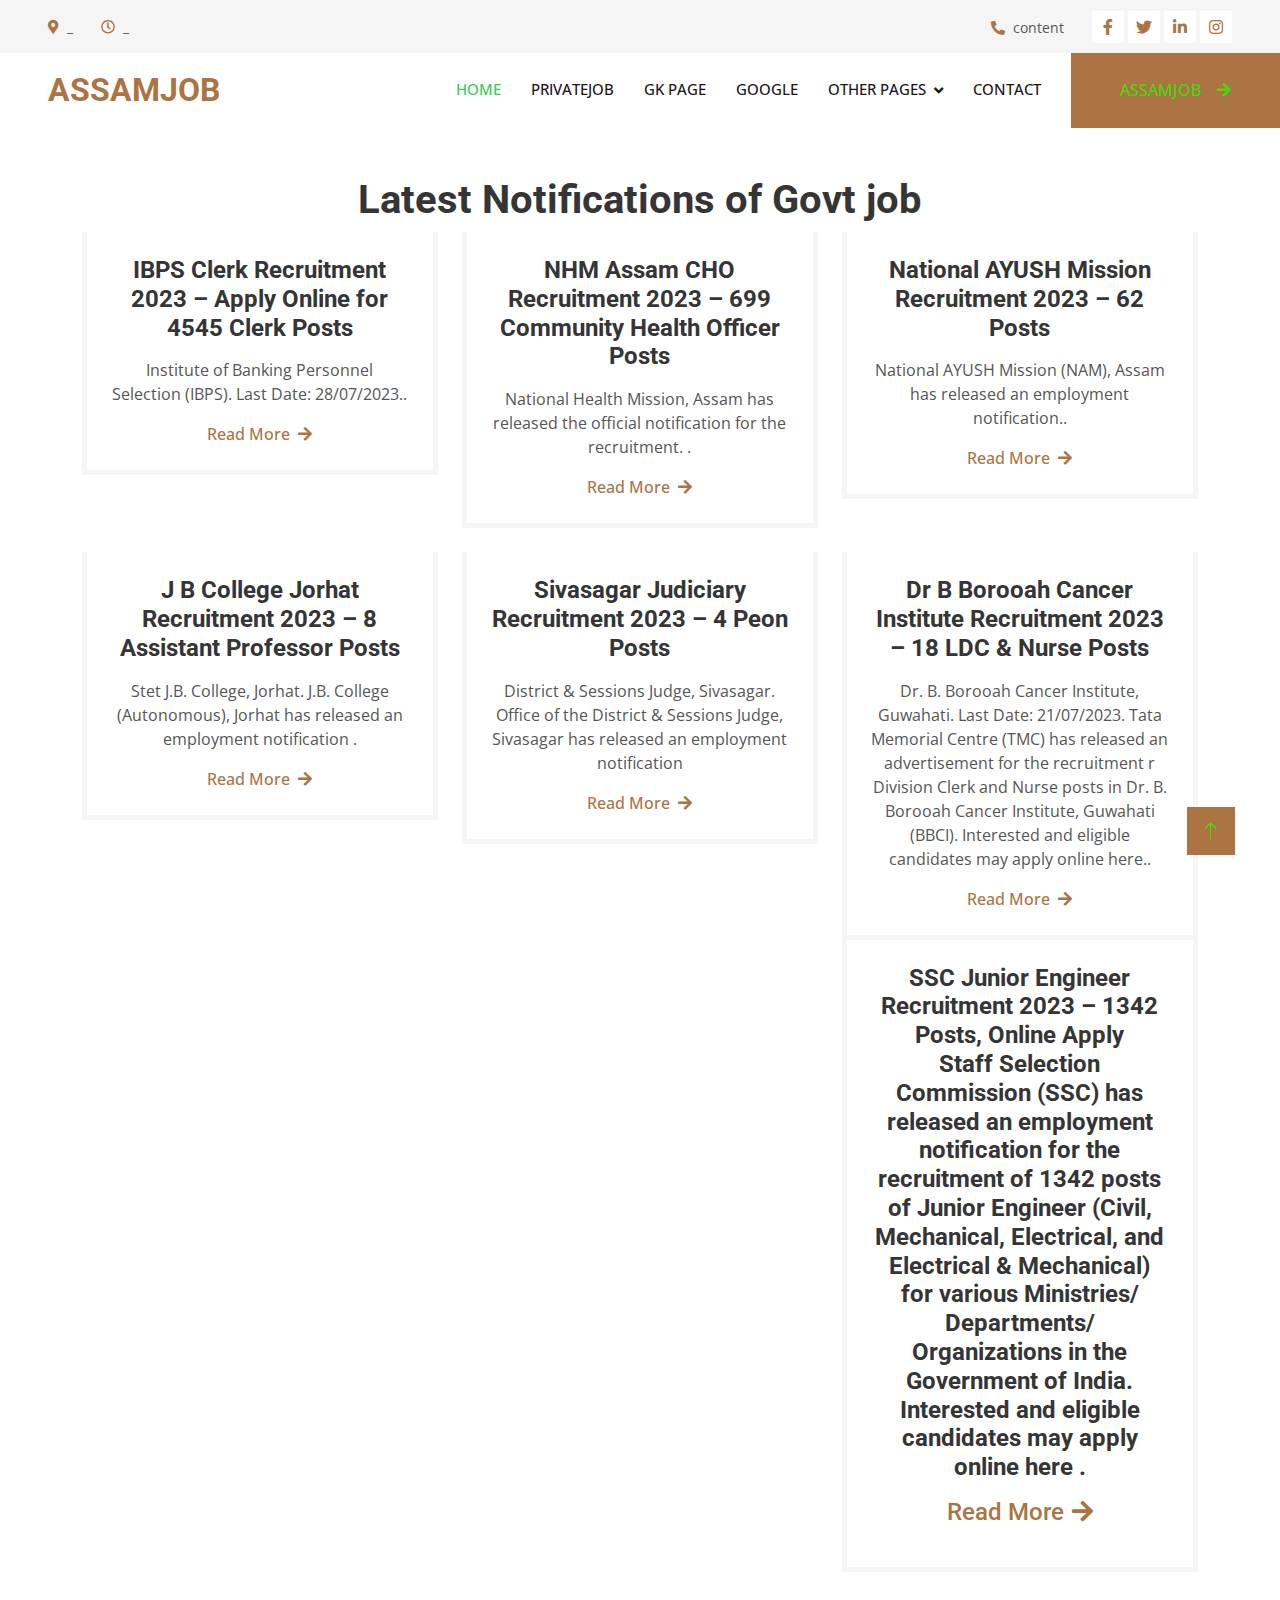
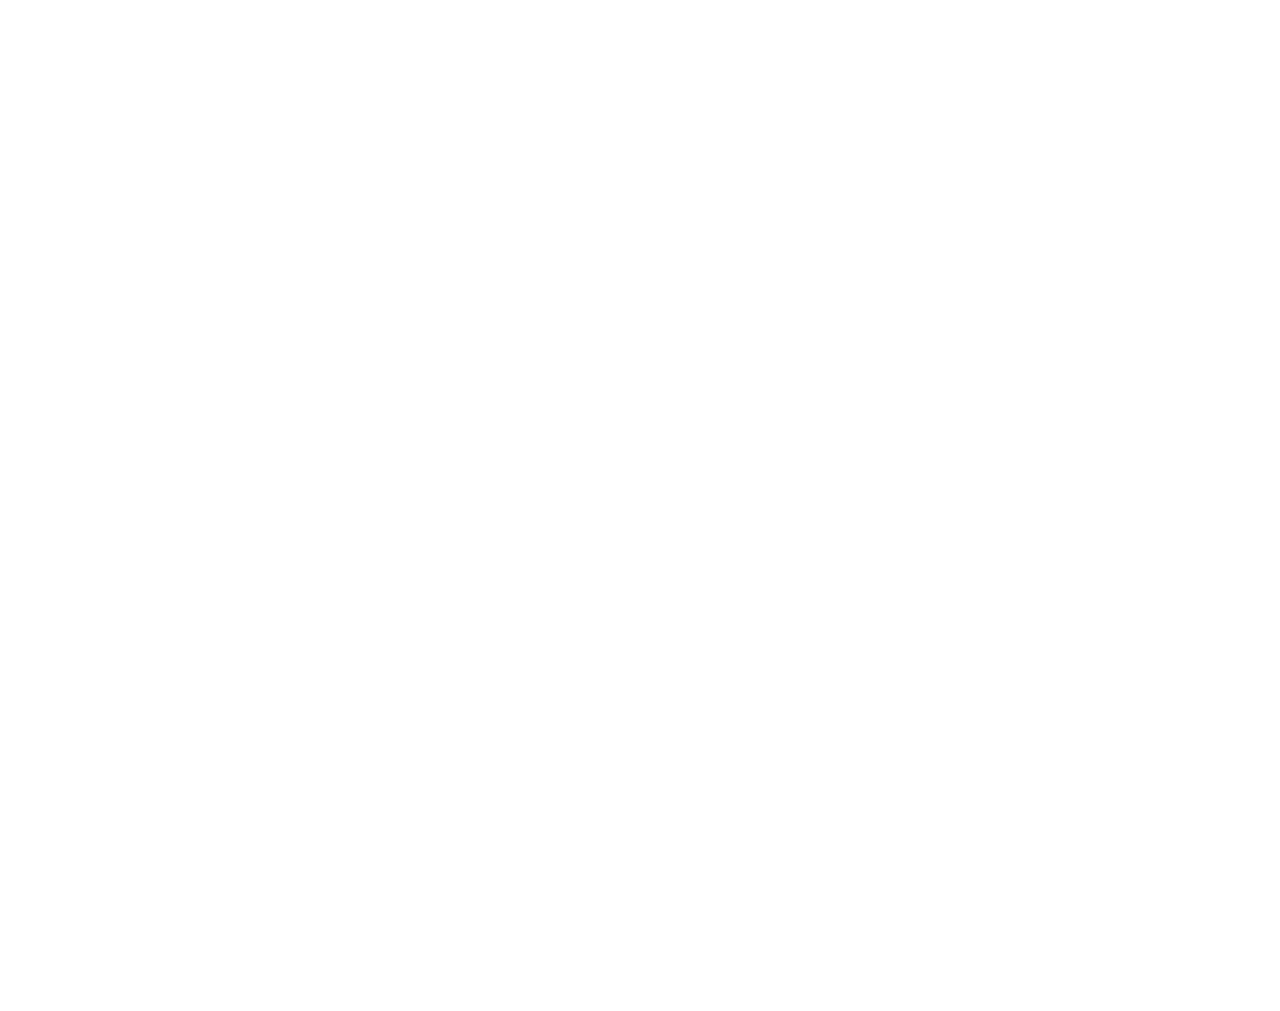
==== commit bfea2cac: "index.html" ====
--- a/index.html
+++ b/index.html
@@ -4,6 +4,7 @@
 <head>
     <meta charset="utf-8">
     <title>ASSAMJOB ONLINE</title>
+    
     <meta content="width=device-width, initial-scale=1.0" name="viewport">
     <meta content="" name="keywords">
     <meta content="" name="description">
@@ -82,12 +83,12 @@
         </button>
         <div class="collapse navbar-collapse" id="navbarCollapse">
             <div class="navbar-nav ms-auto p-4 p-lg-0">
-                <a href="index.html" class="nav-item nav-link active">Home</a>
-                <a href="abou.html" class="nav-item nav-link">About</a>
-                <a href="1.html" class="nav-item nav-link">-</a>
-                <a href="1.html" class="nav-item nav-link">-</a>
+                <a href="" class="nav-item nav-link active">Home</a>
+                <a href="" class="nav-item nav-link">privateJob</a>
+                <a href="" class="nav-item nav-link">GK page</a>
+                <a href="" class="nav-item nav-link">Google</a>
                 <div class="nav-item dropdown">
-                    <a href="#" class="nav-link dropdown-toggle" data-bs-toggle="dropdown">Pages</a>
+                    <a href="#" class="nav-link dropdown-toggle" data-bs-toggle="dropdown">Other Pages</a>
                     <div class="dropdown-menu fade-up m-0">
                         <a href="" class="dropdown-item">1</a>
                         <a href="" class="dropdown-item">1</a>
@@ -96,68 +97,15 @@
                         <a href="" class="dropdown-item">1</a>
                     </div>
                 </div>
-                <a href="" class="nav-item nav-link">Contact</a>
-            </div>
-            <a href="" class="btn btn-primary py-4 px-lg-5 d-none d-lg-block">Get A Quote<i class="fa fa-arrow-right ms-3"></i></a>
+                <a href="contact.html" class="nav-item nav-link">Contact</a>
+            </div>
+            <a href="" class="btn btn-primary py-4 px-lg-5 d-none d-lg-block">ASSAMJOB<i class="fa fa-arrow-right ms-3"></i></a>
         </div>
     </nav>
     <!-- Navbar End -->
 
 
-    <!-- Carousel Start -->
-    <div class="container-fluid p-0 pb-5">
-        <div class="owl-carousel header-carousel position-relative">
-            <div class="owl-carousel-item position-relative">
-              
-                <div class="position-absolute top-0 start-0 w-100 h-100 d-flex align-items-center" style="background: rgba(53, 53, 53, .7);">
-                    <div class="container">
-                        <div class="row justify-content-center">
-                            <div class="col-12 col-lg-8 text-center">
-                                <h5 class="text-white text-uppercase mb-3 animated slideInDown">Welcome To WooDY</h5>
-                                <h1 class="display-3 text-white animated slideInDown mb-4">Best Carpenter & Craftsman Services</h1>
-                                <p class="fs-5 fw-medium text-white mb-4 pb-2">Vero elitr justo clita lorem. Ipsum dolor at sed stet sit diam no. Kasd rebum ipsum et diam justo clita et kasd rebum sea elitr.</p>
-                                <a href="" class="btn btn-primary py-md-3 px-md-5 me-3 animated slideInLeft">Read More</a>
-                                <a href="" class="btn btn-light py-md-3 px-md-5 animated slideInRight">Free Quote</a>
-                            </div>
-                        </div>
-                    </div>
-                </div>
-            </div>
-            <div class="owl-carousel-item position-relative">
-           
-                <div class="position-absolute top-0 start-0 w-100 h-100 d-flex align-items-center" style="background: rgba(53, 53, 53, .7);">
-                    <div class="container">
-                        <div class="row justify-content-center">
-                            <div class="col-12 col-lg-8 text-center">
-                                <h5 class="text-white text-uppercase mb-3 animated slideInDown">Welcome To WooDY</h5>
-                                <h1 class="display-3 text-white animated slideInDown mb-4">Best Carpenter & Craftsman Services</h1>
-                                <p class="fs-5 fw-medium text-white mb-4 pb-2">Vero elitr justo clita lorem. Ipsum dolor at sed stet sit diam no. Kasd rebum ipsum et diam justo clita et kasd rebum sea elitr.</p>
-                                <a href="" class="btn btn-primary py-md-3 px-md-5 me-3 animated slideInLeft">Read More</a>
-                                <a href="" class="btn btn-light py-md-3 px-md-5 animated slideInRight">Free Quote</a>
-                            </div>
-                        </div>
-                    </div>
-                </div>
-            </div>
-            <div class="owl-carousel-item position-relative">
-              
-                <div class="position-absolute top-0 start-0 w-100 h-100 d-flex align-items-center" style="background: rgba(53, 53, 53, .7);">
-                    <div class="container">
-                        <div class="row justify-content-center">
-                            <div class="col-12 col-lg-8 text-center">
-                                <h5 class="text-white text-uppercase mb-3 animated slideInDown"></h5>
-                                <h1 class="display-3 text-white animated slideInDown mb-4"></h1>
-                                
-                                <a href="" class="btn btn-primary py-md-3 px-md-5 me-3 animated slideInLeft"></a>
-                                <a href="" class="btn btn-light py-md-3 px-md-5 animated slideInRight"></a>
-                            </div>
-                        </div>
-                    </div>
-                </div>
-            </div>
-        </div>
-    </div>
-    <!-- Carousel End -->
+   
 
 
     <!-- Feature Start -->
@@ -195,7 +143,7 @@
     <div class="container-xxl py-5">
         <div class="container">
             <div class="section-title text-center">
-                <h1 class="display-5 mb-5">Latest Notifications of Govt job</h1>
+                <h1>Latest Notifications of Govt job</h1>
             </div>
             <div class="row g-4">
                 <div class="col-md-6 col-lg-4 wow fadeInUp" data-wow-delay="0.1s">
@@ -204,7 +152,7 @@
                                       </div>
                         <div class="p-4 text-center border border-5 border-light border-top-0">
                             <h4 class="mb-3">IBPS Clerk Recruitment 2023 – Apply Online for 4545 Clerk Posts</h4>
-                            <p>SInstitute of Banking Personnel Selection (IBPS).
+                            <p>Institute of Banking Personnel Selection (IBPS).
                                 Last Date: 28/07/2023..</p>
                             <a class="fw-medium" href="feature.html">Read More<i class="fa fa-arrow-right ms-2"></i></a>
                         </div>
@@ -278,6 +226,13 @@
                                 Tata Memorial Centre (TMC) has released an advertisement for the recruitment  r Division Clerk and Nurse posts in Dr. B. Borooah Cancer Institute, Guwahati (BBCI). Interested and eligible candidates may apply online here..</p>
                             <a class="fw-medium" href="">Read More<i class="fa fa-arrow-right ms-2"></i></a>
                         </div>
+
+
+                        <div class="p-4 text-center border border-5 border-light border-top-0">
+                            <h4 class="mb-3">SSC Junior Engineer Recruitment 2023 – 1342 Posts, Online Apply 
+                                
+                        <P> Staff Selection Commission (SSC) has released an employment notification for the recruitment of 1342 posts of Junior Engineer (Civil, Mechanical, Electrical, and Electrical & Mechanical) for various Ministries/ Departments/ Organizations in the Government of India. Interested and eligible candidates may apply online here .  </p>
+                            <a class="fw-medium" href="">Read More<i class="fa fa-arrow-right ms-2"></i></a>
                     </div>
                 </div>
             </div>
@@ -312,30 +267,8 @@
     <div class="container-xxl py-5">
         <div class="container">
             <div class="section-title text-center">
-                <h1 class="display-5 mb-5">PRIVATE JOB</h1>
-            </div>
-            <div class="row mt-n2 wow fadeInUp" data-wow-delay="0.3s">
-                <div class="col-12 text-center">
-                    <ul class="list-inline mb-5" id="portfolio-flters">
-                        <li class="mx-2 active" data-filter="*">All</li>
-                        <li class="mx-2" data-filter=".first">-</li>
-                        <li class="mx-2" data-filter=".second">-</li>
-                    </ul>
-                </div>
-            </div>
-            <div class="row g-4 portfolio-container">
-                <div class="col-lg-4 col-md-6 portfolio-item first wow fadeInUp" data-wow-delay="0.1s">
-                    <div class="rounded overflow-hidden">
-                        <div class="position-relative overflow-hidden">
-                            <img class="img-fluid w-100" src="img/portfolio-1.jpg" alt="">
-                            <div class="portfolio-overlay">
-                                <a class="btn btn-square btn-outline-light mx-1" href="img/portfolio-1.jpg" data-lightbox="portfolio"><i class="fa fa-eye"></i></a>
-                                <a class="btn btn-square btn-outline-light mx-1" href=""><i class="fa fa-link"></i></a>
-                            </div>
-                        </div>
-                        <div class="border border-5 border-light border-top-0 p-4">
-                            <p class="text-primary fw-medium mb-2">-</p>
-                            <h5 class="lh-base mb-0">-</a>
+                 
+            
                         </div>
                     </div>
                 </div>
@@ -348,69 +281,12 @@
                                 <a class="btn btn-square btn-outline-light mx-1" href=""><i class="fa fa-link"></i></a>
                             </div>
                         </div>
-                        <div class="border border-5 border-light border-top-0 p-4">
-                            <p class="text-primary fw-medium mb-2">-</p>
-                            <h5 class="lh-base mb-0">-</a>
-                        </div>
-                    </div>
-                </div>
-                <div class="col-lg-4 col-md-6 portfolio-item first wow fadeInUp" data-wow-delay="0.5s">
-                    <div class="rounded overflow-hidden">
-                        <div class="position-relative overflow-hidden">
-                            <img class="img-fluid w-100" src="img/portfolio-3.jpg" alt="">
-                            <div class="portfolio-overlay">
-                                <a class="btn btn-square btn-outline-light mx-1" href="img/portfolio-3.jpg" data-lightbox="portfolio"><i class="fa fa-eye"></i></a>
-                                <a class="btn btn-square btn-outline-light mx-1" href=""><i class="fa fa-link"></i></a>
-                            </div>
-                        </div>
-                        <div class="border border-5 border-light border-top-0 p-4">
-                            <p class="text-primary fw-medium mb-2">-</p>
-                            <h5 class="lh-base mb-0">-</a>
-                        </div>
-                    </div>
-                </div>
-                <div class="col-lg-4 col-md-6 portfolio-item second wow fadeInUp" data-wow-delay="0.1s">
-                    <div class="rounded overflow-hidden">
-                        <div class="position-relative overflow-hidden">
-                            <img class="img-fluid w-100" src="img/portfolio-4.jpg" alt="">
-                            <div class="portfolio-overlay">
-                                <a class="btn btn-square btn-outline-light mx-1" href="img/portfolio-4.jpg" data-lightbox="portfolio"><i class="fa fa-eye"></i></a>
-                                <a class="btn btn-square btn-outline-light mx-1" href=""><i class="fa fa-link"></i></a>
-                            </div>
-                        </div>
-                        <div class="border border-5 border-light border-top-0 p-4">
-                            <p class="text-primary fw-medium mb-2">-</p>
-                            <h5 class="lh-base mb-0">-</a>
-                        </div>
-                    </div>
-                </div>
-                <div class="col-lg-4 col-md-6 portfolio-item first wow fadeInUp" data-wow-delay="0.3s">
-                    <div class="rounded overflow-hidden">
-                        <div class="position-relative overflow-hidden">
-                            <img class="img-fluid w-100" src="img/portfolio-5.jpg" alt="">
-                            <div class="portfolio-overlay">
-                                <a class="btn btn-square btn-outline-light mx-1" href="img/portfolio-5.jpg" data-lightbox="portfolio"><i class="fa fa-eye"></i></a>
-                                <a class="btn btn-square btn-outline-light mx-1" href=""><i class="fa fa-link"></i></a>
-                            </div>
-                        </div>
-                        <div class="border border-5 border-light border-top-0 p-4">
-                            <p class="text-primary fw-medium mb-2">-</p>
-                            <h5 class="lh-base mb-0">-</a>
-                        </div>
-                    </div>
-                </div>
-                <div class="col-lg-4 col-md-6 portfolio-item second wow fadeInUp" data-wow-delay="0.5s">
-                    <div class="rounded overflow-hidden">
-                        <div class="position-relative overflow-hidden">
-                            <img class="img-fluid w-100" src="img/portfolio-6.jpg" alt="">
-                            <div class="portfolio-overlay">
-                                <a class="btn btn-square btn-outline-light mx-1" href="img/portfolio-6.jpg" data-lightbox="portfolio"><i class="fa fa-eye"></i></a>
-                                <a class="btn btn-square btn-outline-light mx-1" href=""><i class="fa fa-link"></i></a>
-                            </div>
-                        </div>
-                        <div class="border border-5 border-light border-top-0 p-4">
-                            <p class="text-primary fw-medium mb-2">-</p>
-                            <h5 class="lh-base mb-0">-</a>
+                   
+                </div>
+                 
+                    </div>
+                </div>
+                 
                         </div>
                     </div>
                 </div>
@@ -420,18 +296,8 @@
     <!-- Projects End -->
 
 
-    <!-- Quote Start -->
-    <div class="container-fluid bg-light overflow-hidden my-5 px-lg-0">
-        <div class="container quote px-lg-0">
-            <div class="row g-0 mx-lg-0">
-                <div class="col-lg-6 ps-lg-0" style="min-height: 400px;">
-                    <div class="position-relative h-100">
-                    
-                    </div>
-                </div>
-                <div class="col-lg-6 quote-text py-5 wow fadeIn" data-wow-delay="0.5s">
-                    <div class="p-lg-5 pe-lg-0">
-                        <div class="section-title text-start">
+     
+                   
                             
                         
                                  
@@ -448,60 +314,7 @@
     <!-- Quote End -->
 
 
-    <!-- Team Start -->
-    <div class="container-xxl py-5">
-        <div class="container">
-            <div class="section-title text-center">
-                <h1 class="display-5 mb-5">GK </h1>
-            </div>
-            <div class="row g-4">
-                <div class="col-lg-3 col-md-6 wow fadeInUp" data-wow-delay="0.1s">
-                    <div class="team-item">
-                        <div class="overflow-hidden position-relative">
-                           
-                            <div class="team-social">
-                                <a class="btn btn-square" href=""><i class="fab fa-facebook-f"></i></a>
-                                <a class="btn btn-square" href=""><i class="fab fa-twitter"></i></a>
-                                <a class="btn btn-square" href=""><i class="fab fa-instagram"></i></a>
-                            </div>
-                        </div>
-                        <div class="text-center border border-5 border-light border-top-0 p-4">
-                            <h5 class="mb-0">Full Name</h5>
-                            <small>Designation</small>
-                        </div>
-                    </div>
-                </div>
-                <div class="col-lg-3 col-md-6 wow fadeInUp" data-wow-delay="0.3s">
-                    <div class="team-item">
-                        <div class="overflow-hidden position-relative">
-                          
-                            <div class="team-social">
-                                <a class="btn btn-square" href=""><i class="fab fa-facebook-f"></i></a>
-                                <a class="btn btn-square" href=""><i class="fab fa-twitter"></i></a>
-                                <a class="btn btn-square" href=""><i class="fab fa-instagram"></i></a>
-                            </div>
-                        </div>
-                        <div class="text-center border border-5 border-light border-top-0 p-4">
-                            <h5 class="mb-0">Full Name</h5>
-                            <small>Designation</small>
-                        </div>
-                    </div>
-                </div>
-                <div class="col-lg-3 col-md-6 wow fadeInUp" data-wow-delay="0.5s">
-                    <div class="team-item">
-                        <div class="overflow-hidden position-relative">
-                   
-                            <div class="team-social">
-                                <a class="btn btn-square" href=""><i class="fab fa-facebook-f"></i></a>
-                                <a class="btn btn-square" href=""><i class="fab fa-twitter"></i></a>
-                                <a class="btn btn-square" href=""><i class="fab fa-instagram"></i></a>
-                            </div>
-                        </div>
-                        <div class="text-center border border-5 border-light border-top-0 p-4">
-                            <h5 class="mb-0">Full Name</h5>
-                            <small>Designation</small>
-                        </div>
-                    </div>
+    
                 </div>
                 <div class="col-lg-3 col-md-6 wow fadeInUp" data-wow-delay="0.7s">
                     <div class="team-item">
@@ -513,10 +326,7 @@
                                 <a class="btn btn-square" href=""><i class="fab fa-instagram"></i></a>
                             </div>
                         </div>
-                        <div class="text-center border border-5 border-light border-top-0 p-4">
-                            <h5 class="mb-0">Full Name</h5>
-                            <small>Designation</small>
-                        </div>
+                         
                     </div>
                 </div>
             </div>
@@ -525,36 +335,7 @@
     <!-- Team End -->
 
 
-    <!-- Testimonial Start -->
-    <div class="container-xxl py-5 wow fadeInUp" data-wow-delay="0.1s">
-        <div class="container">
-            <div class="section-title text-center">
-                <h1 class="display-5 mb-5">GK</h1>
-            </div>
-            <div class="owl-carousel testimonial-carousel">
-                <div class="testimonial-item text-center">
-                  
-                    <div class="testimonial-text text-center p-4">
-                        <p> GK.</p>
-                        <h5 class="mb-1">GK</h5>
-                        <span class="fst-italic">GK</span>
-                    </div>
-                </div>
-                <div class="testimonial-item text-center">
-                    
-                    <div class="testimonial-text text-center p-4">
-                        <p>  GK.</p>
-                        <h5 class="mb-1">GK</h5>
-                        <span class="fst-italic">Profession</span>
-                    </div>
-                </div>
-                <div class="testimonial-item text-center">
-                    
-                    <div class="testimonial-text text-center p-4">
-                        <p> GK</p>
-                        <h5 class="mb-1">GK</h5>
-                        <span class="fst-italic">GK</span>
-                    </div>
+ 
                 </div>
             </div>
         </div>
@@ -587,12 +368,12 @@
                     <a class="btn btn-link" href="">-----</a>
                 </div>
                 <div class="col-lg-3 col-md-6">
-                    <h4 class="text-light mb-4">Quick Links</h4>
-                    <a class="btn btn-link" href="">About Us</a>
+                    <h4 class="text-light mb-4">Links</h4>
+                    <a class="btn btn-link" href=""></a>
                     <a class="btn btn-link" href="">Contact Us</a>
                     <a class="btn btn-link" href="">-----</a>
                     <a class="btn btn-link" href="">Terms & Condition</a>
-                    <a class="btn btn-link" href="">Support</a>
+                    <a class="btn btn-link" href=""></a>
                 </div>
                 <div class="col-lg-3 col-md-6">
                     <h4 class="text-light mb-4">Newsletter</h4>
@@ -608,11 +389,11 @@
             <div class="copyright">
                 <div class="row">
                     <div class="col-md-6 text-center text-md-start mb-3 mb-md-0">
-                        &copy; <a class="border-bottom" href="#">@2023</a>, All Right Reserved.
+                        &copy; <a class="border-bottom" href="#">2023</a>All Right Reserved.
                     </div>
                     <div class="col-md-6 text-center text-md-end">
                         <!--/*** This template is free as long as you keep the footer author’s credit link/attribution link/backlink. If you'd like to use the template without the footer author’s credit link/attribution link/backlink, you can purchase the Credit Removal License from "https://htmlcodex.com/credit-removal". Thank you for your support. ***/-->
-                        Designed By <a class="border-bottom" href=" ">YOYO ME</a>
+                        Designed By <a class="border-bottom" href=" ">BIPLAB@2023</a>
                     </div>
                 </div>
             </div>
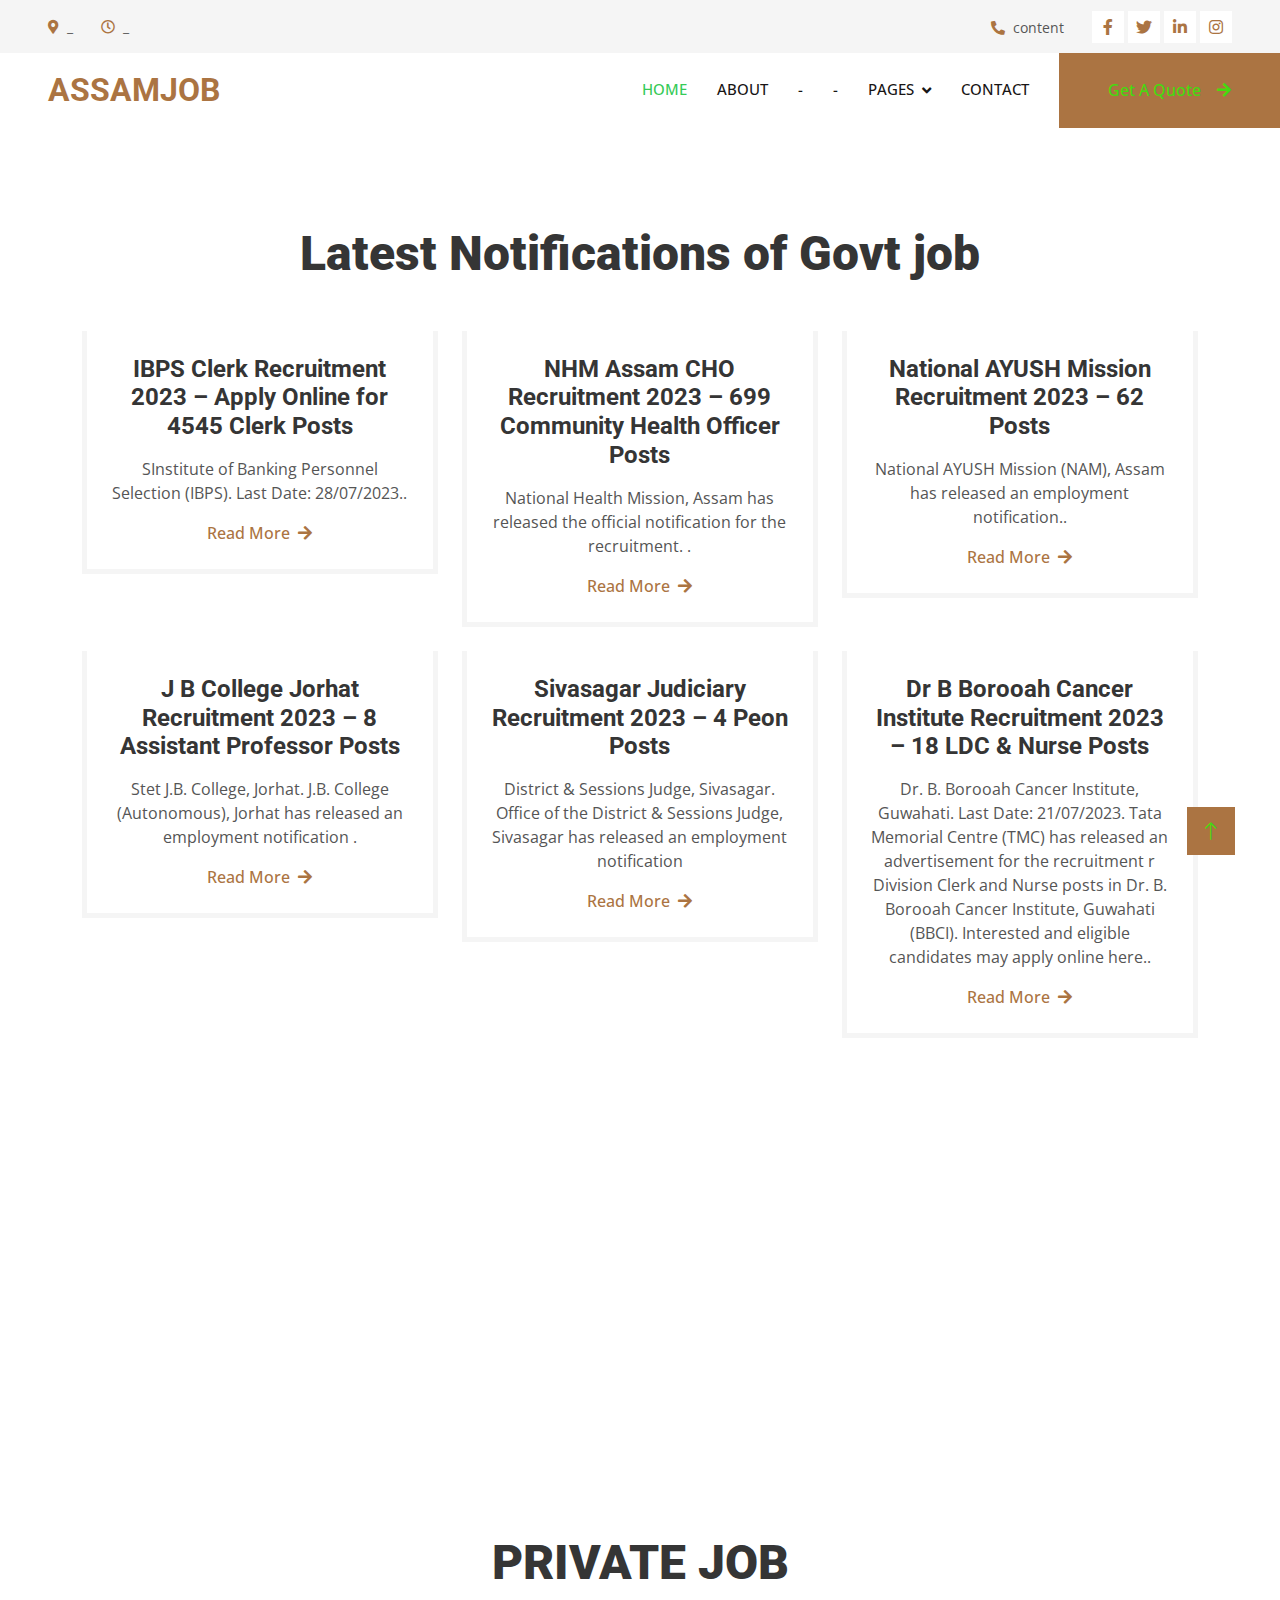
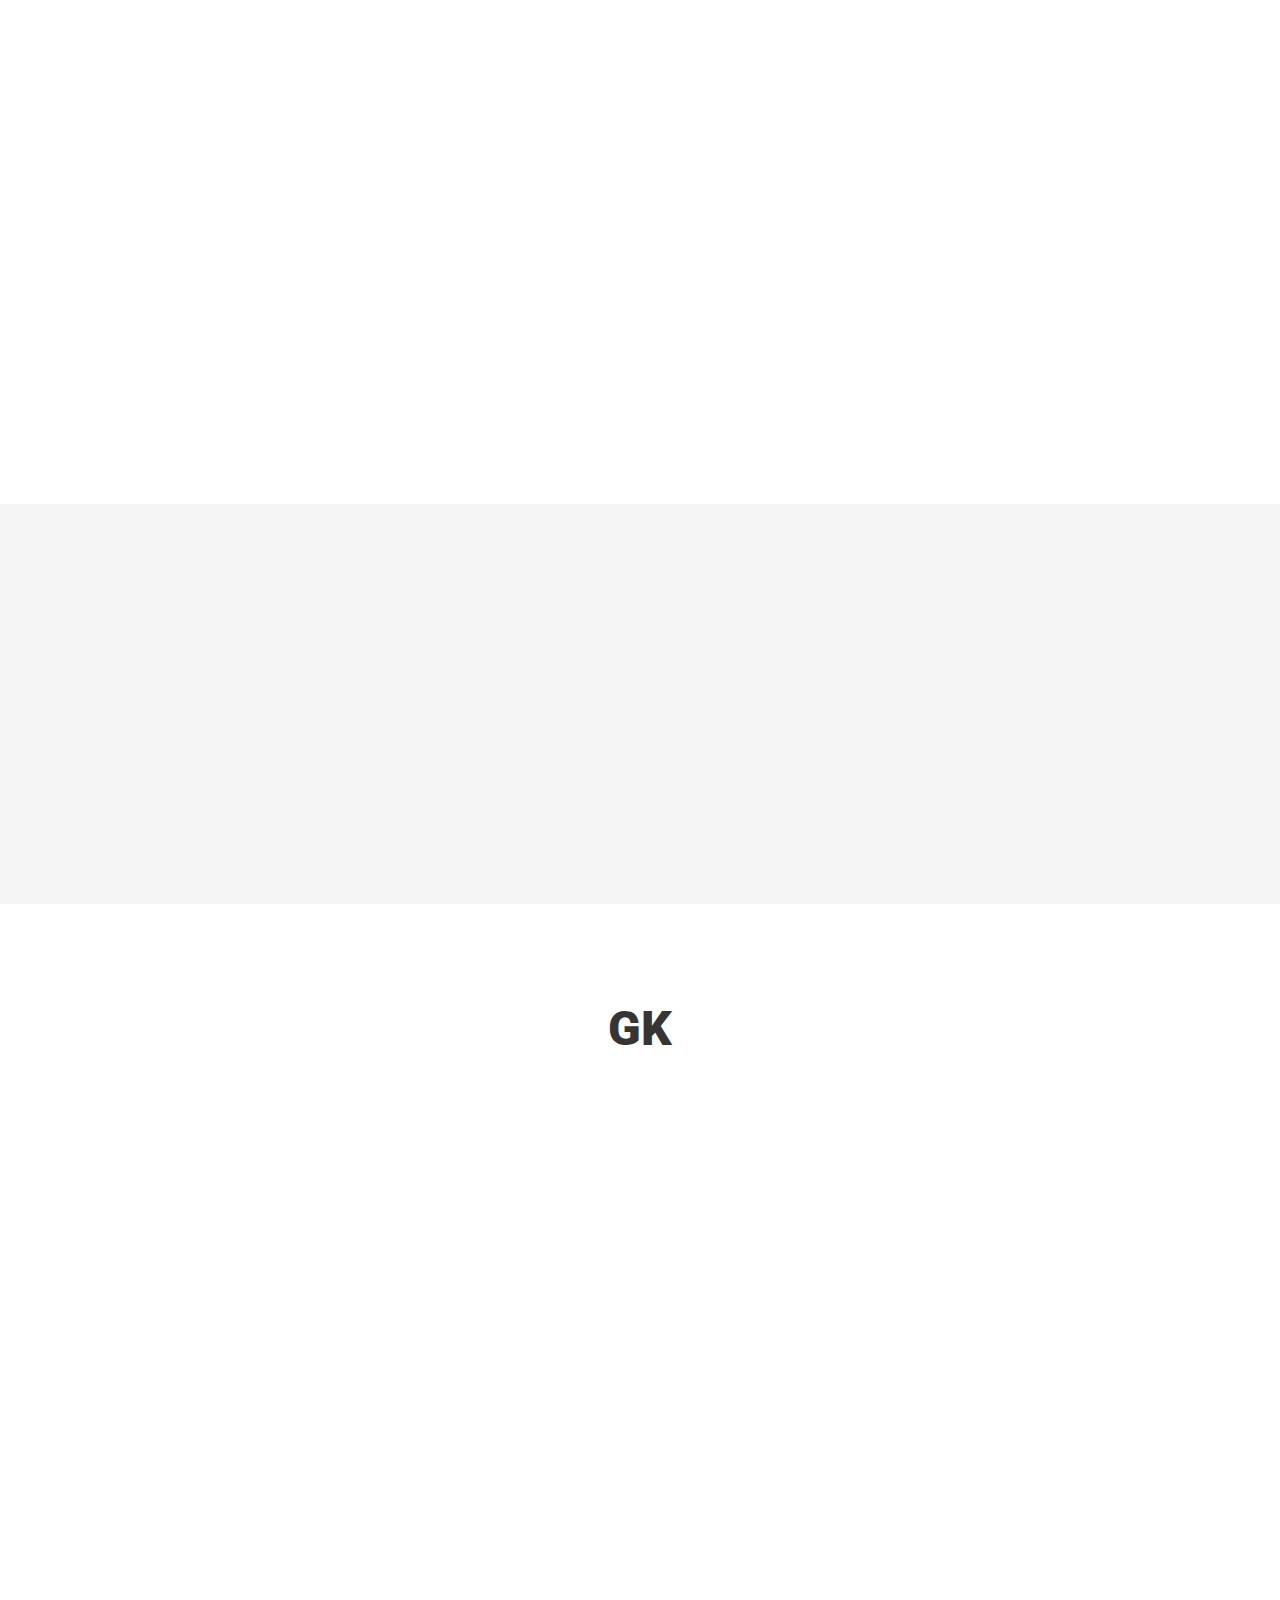
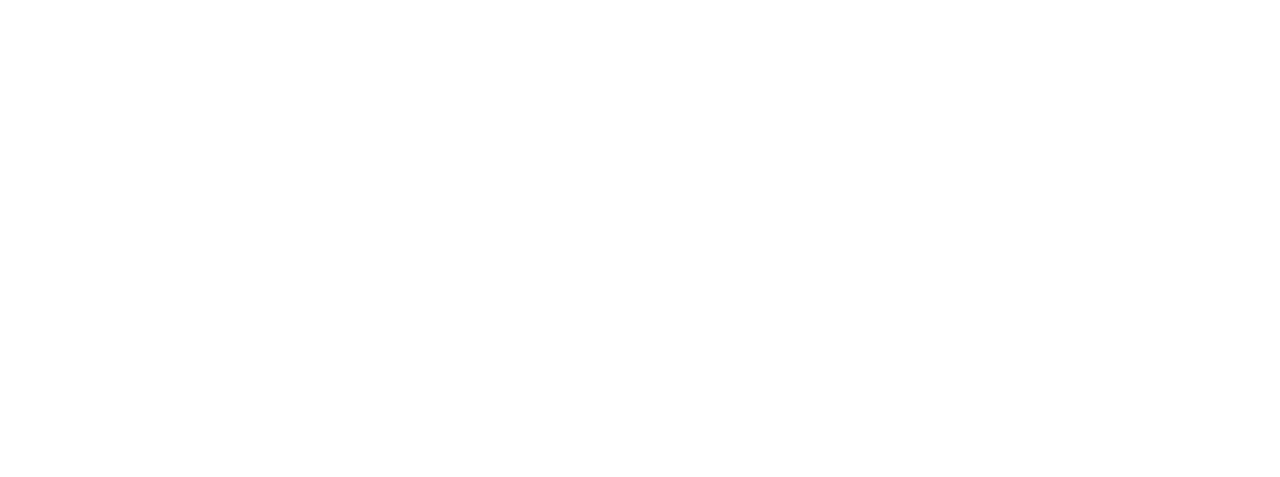
==== commit becf8120: "index.html" ====
--- a/index.html
+++ b/index.html
@@ -4,7 +4,6 @@
 <head>
     <meta charset="utf-8">
     <title>ASSAMJOB ONLINE</title>
-    
     <meta content="width=device-width, initial-scale=1.0" name="viewport">
     <meta content="" name="keywords">
     <meta content="" name="description">
@@ -83,12 +82,12 @@
         </button>
         <div class="collapse navbar-collapse" id="navbarCollapse">
             <div class="navbar-nav ms-auto p-4 p-lg-0">
-                <a href="" class="nav-item nav-link active">Home</a>
-                <a href="" class="nav-item nav-link">privateJob</a>
-                <a href="" class="nav-item nav-link">GK page</a>
-                <a href="" class="nav-item nav-link">Google</a>
+                <a href="index.html" class="nav-item nav-link active">Home</a>
+                <a href="abou.html" class="nav-item nav-link">About</a>
+                <a href="1.html" class="nav-item nav-link">-</a>
+                <a href="1.html" class="nav-item nav-link">-</a>
                 <div class="nav-item dropdown">
-                    <a href="#" class="nav-link dropdown-toggle" data-bs-toggle="dropdown">Other Pages</a>
+                    <a href="#" class="nav-link dropdown-toggle" data-bs-toggle="dropdown">Pages</a>
                     <div class="dropdown-menu fade-up m-0">
                         <a href="" class="dropdown-item">1</a>
                         <a href="" class="dropdown-item">1</a>
@@ -97,15 +96,68 @@
                         <a href="" class="dropdown-item">1</a>
                     </div>
                 </div>
-                <a href="contact.html" class="nav-item nav-link">Contact</a>
-            </div>
-            <a href="" class="btn btn-primary py-4 px-lg-5 d-none d-lg-block">ASSAMJOB<i class="fa fa-arrow-right ms-3"></i></a>
+                <a href="" class="nav-item nav-link">Contact</a>
+            </div>
+            <a href="" class="btn btn-primary py-4 px-lg-5 d-none d-lg-block">Get A Quote<i class="fa fa-arrow-right ms-3"></i></a>
         </div>
     </nav>
     <!-- Navbar End -->
 
 
-   
+    <!-- Carousel Start -->
+    <div class="container-fluid p-0 pb-5">
+        <div class="owl-carousel header-carousel position-relative">
+            <div class="owl-carousel-item position-relative">
+              
+                <div class="position-absolute top-0 start-0 w-100 h-100 d-flex align-items-center" style="background: rgba(53, 53, 53, .7);">
+                    <div class="container">
+                        <div class="row justify-content-center">
+                            <div class="col-12 col-lg-8 text-center">
+                                <h5 class="text-white text-uppercase mb-3 animated slideInDown">Welcome To WooDY</h5>
+                                <h1 class="display-3 text-white animated slideInDown mb-4">Best Carpenter & Craftsman Services</h1>
+                                <p class="fs-5 fw-medium text-white mb-4 pb-2">Vero elitr justo clita lorem. Ipsum dolor at sed stet sit diam no. Kasd rebum ipsum et diam justo clita et kasd rebum sea elitr.</p>
+                                <a href="" class="btn btn-primary py-md-3 px-md-5 me-3 animated slideInLeft">Read More</a>
+                                <a href="" class="btn btn-light py-md-3 px-md-5 animated slideInRight">Free Quote</a>
+                            </div>
+                        </div>
+                    </div>
+                </div>
+            </div>
+            <div class="owl-carousel-item position-relative">
+           
+                <div class="position-absolute top-0 start-0 w-100 h-100 d-flex align-items-center" style="background: rgba(53, 53, 53, .7);">
+                    <div class="container">
+                        <div class="row justify-content-center">
+                            <div class="col-12 col-lg-8 text-center">
+                                <h5 class="text-white text-uppercase mb-3 animated slideInDown">Welcome To WooDY</h5>
+                                <h1 class="display-3 text-white animated slideInDown mb-4">Best Carpenter & Craftsman Services</h1>
+                                <p class="fs-5 fw-medium text-white mb-4 pb-2">Vero elitr justo clita lorem. Ipsum dolor at sed stet sit diam no. Kasd rebum ipsum et diam justo clita et kasd rebum sea elitr.</p>
+                                <a href="" class="btn btn-primary py-md-3 px-md-5 me-3 animated slideInLeft">Read More</a>
+                                <a href="" class="btn btn-light py-md-3 px-md-5 animated slideInRight">Free Quote</a>
+                            </div>
+                        </div>
+                    </div>
+                </div>
+            </div>
+            <div class="owl-carousel-item position-relative">
+              
+                <div class="position-absolute top-0 start-0 w-100 h-100 d-flex align-items-center" style="background: rgba(53, 53, 53, .7);">
+                    <div class="container">
+                        <div class="row justify-content-center">
+                            <div class="col-12 col-lg-8 text-center">
+                                <h5 class="text-white text-uppercase mb-3 animated slideInDown"></h5>
+                                <h1 class="display-3 text-white animated slideInDown mb-4"></h1>
+                                
+                                <a href="" class="btn btn-primary py-md-3 px-md-5 me-3 animated slideInLeft"></a>
+                                <a href="" class="btn btn-light py-md-3 px-md-5 animated slideInRight"></a>
+                            </div>
+                        </div>
+                    </div>
+                </div>
+            </div>
+        </div>
+    </div>
+    <!-- Carousel End -->
 
 
     <!-- Feature Start -->
@@ -143,7 +195,7 @@
     <div class="container-xxl py-5">
         <div class="container">
             <div class="section-title text-center">
-                <h1>Latest Notifications of Govt job</h1>
+                <h1 class="display-5 mb-5">Latest Notifications of Govt job</h1>
             </div>
             <div class="row g-4">
                 <div class="col-md-6 col-lg-4 wow fadeInUp" data-wow-delay="0.1s">
@@ -152,7 +204,7 @@
                                       </div>
                         <div class="p-4 text-center border border-5 border-light border-top-0">
                             <h4 class="mb-3">IBPS Clerk Recruitment 2023 – Apply Online for 4545 Clerk Posts</h4>
-                            <p>Institute of Banking Personnel Selection (IBPS).
+                            <p>SInstitute of Banking Personnel Selection (IBPS).
                                 Last Date: 28/07/2023..</p>
                             <a class="fw-medium" href="feature.html">Read More<i class="fa fa-arrow-right ms-2"></i></a>
                         </div>
@@ -226,13 +278,6 @@
                                 Tata Memorial Centre (TMC) has released an advertisement for the recruitment  r Division Clerk and Nurse posts in Dr. B. Borooah Cancer Institute, Guwahati (BBCI). Interested and eligible candidates may apply online here..</p>
                             <a class="fw-medium" href="">Read More<i class="fa fa-arrow-right ms-2"></i></a>
                         </div>
-
-
-                        <div class="p-4 text-center border border-5 border-light border-top-0">
-                            <h4 class="mb-3">SSC Junior Engineer Recruitment 2023 – 1342 Posts, Online Apply 
-                                
-                        <P> Staff Selection Commission (SSC) has released an employment notification for the recruitment of 1342 posts of Junior Engineer (Civil, Mechanical, Electrical, and Electrical & Mechanical) for various Ministries/ Departments/ Organizations in the Government of India. Interested and eligible candidates may apply online here .  </p>
-                            <a class="fw-medium" href="">Read More<i class="fa fa-arrow-right ms-2"></i></a>
                     </div>
                 </div>
             </div>
@@ -267,8 +312,30 @@
     <div class="container-xxl py-5">
         <div class="container">
             <div class="section-title text-center">
-                 
-            
+                <h1 class="display-5 mb-5">PRIVATE JOB</h1>
+            </div>
+            <div class="row mt-n2 wow fadeInUp" data-wow-delay="0.3s">
+                <div class="col-12 text-center">
+                    <ul class="list-inline mb-5" id="portfolio-flters">
+                        <li class="mx-2 active" data-filter="*">All</li>
+                        <li class="mx-2" data-filter=".first">-</li>
+                        <li class="mx-2" data-filter=".second">-</li>
+                    </ul>
+                </div>
+            </div>
+            <div class="row g-4 portfolio-container">
+                <div class="col-lg-4 col-md-6 portfolio-item first wow fadeInUp" data-wow-delay="0.1s">
+                    <div class="rounded overflow-hidden">
+                        <div class="position-relative overflow-hidden">
+                            <img class="img-fluid w-100" src="img/portfolio-1.jpg" alt="">
+                            <div class="portfolio-overlay">
+                                <a class="btn btn-square btn-outline-light mx-1" href="img/portfolio-1.jpg" data-lightbox="portfolio"><i class="fa fa-eye"></i></a>
+                                <a class="btn btn-square btn-outline-light mx-1" href=""><i class="fa fa-link"></i></a>
+                            </div>
+                        </div>
+                        <div class="border border-5 border-light border-top-0 p-4">
+                            <p class="text-primary fw-medium mb-2">-</p>
+                            <h5 class="lh-base mb-0">-</a>
                         </div>
                     </div>
                 </div>
@@ -281,12 +348,69 @@
                                 <a class="btn btn-square btn-outline-light mx-1" href=""><i class="fa fa-link"></i></a>
                             </div>
                         </div>
-                   
-                </div>
-                 
-                    </div>
-                </div>
-                 
+                        <div class="border border-5 border-light border-top-0 p-4">
+                            <p class="text-primary fw-medium mb-2">-</p>
+                            <h5 class="lh-base mb-0">-</a>
+                        </div>
+                    </div>
+                </div>
+                <div class="col-lg-4 col-md-6 portfolio-item first wow fadeInUp" data-wow-delay="0.5s">
+                    <div class="rounded overflow-hidden">
+                        <div class="position-relative overflow-hidden">
+                            <img class="img-fluid w-100" src="img/portfolio-3.jpg" alt="">
+                            <div class="portfolio-overlay">
+                                <a class="btn btn-square btn-outline-light mx-1" href="img/portfolio-3.jpg" data-lightbox="portfolio"><i class="fa fa-eye"></i></a>
+                                <a class="btn btn-square btn-outline-light mx-1" href=""><i class="fa fa-link"></i></a>
+                            </div>
+                        </div>
+                        <div class="border border-5 border-light border-top-0 p-4">
+                            <p class="text-primary fw-medium mb-2">-</p>
+                            <h5 class="lh-base mb-0">-</a>
+                        </div>
+                    </div>
+                </div>
+                <div class="col-lg-4 col-md-6 portfolio-item second wow fadeInUp" data-wow-delay="0.1s">
+                    <div class="rounded overflow-hidden">
+                        <div class="position-relative overflow-hidden">
+                            <img class="img-fluid w-100" src="img/portfolio-4.jpg" alt="">
+                            <div class="portfolio-overlay">
+                                <a class="btn btn-square btn-outline-light mx-1" href="img/portfolio-4.jpg" data-lightbox="portfolio"><i class="fa fa-eye"></i></a>
+                                <a class="btn btn-square btn-outline-light mx-1" href=""><i class="fa fa-link"></i></a>
+                            </div>
+                        </div>
+                        <div class="border border-5 border-light border-top-0 p-4">
+                            <p class="text-primary fw-medium mb-2">-</p>
+                            <h5 class="lh-base mb-0">-</a>
+                        </div>
+                    </div>
+                </div>
+                <div class="col-lg-4 col-md-6 portfolio-item first wow fadeInUp" data-wow-delay="0.3s">
+                    <div class="rounded overflow-hidden">
+                        <div class="position-relative overflow-hidden">
+                            <img class="img-fluid w-100" src="img/portfolio-5.jpg" alt="">
+                            <div class="portfolio-overlay">
+                                <a class="btn btn-square btn-outline-light mx-1" href="img/portfolio-5.jpg" data-lightbox="portfolio"><i class="fa fa-eye"></i></a>
+                                <a class="btn btn-square btn-outline-light mx-1" href=""><i class="fa fa-link"></i></a>
+                            </div>
+                        </div>
+                        <div class="border border-5 border-light border-top-0 p-4">
+                            <p class="text-primary fw-medium mb-2">-</p>
+                            <h5 class="lh-base mb-0">-</a>
+                        </div>
+                    </div>
+                </div>
+                <div class="col-lg-4 col-md-6 portfolio-item second wow fadeInUp" data-wow-delay="0.5s">
+                    <div class="rounded overflow-hidden">
+                        <div class="position-relative overflow-hidden">
+                            <img class="img-fluid w-100" src="img/portfolio-6.jpg" alt="">
+                            <div class="portfolio-overlay">
+                                <a class="btn btn-square btn-outline-light mx-1" href="img/portfolio-6.jpg" data-lightbox="portfolio"><i class="fa fa-eye"></i></a>
+                                <a class="btn btn-square btn-outline-light mx-1" href=""><i class="fa fa-link"></i></a>
+                            </div>
+                        </div>
+                        <div class="border border-5 border-light border-top-0 p-4">
+                            <p class="text-primary fw-medium mb-2">-</p>
+                            <h5 class="lh-base mb-0">-</a>
                         </div>
                     </div>
                 </div>
@@ -296,8 +420,18 @@
     <!-- Projects End -->
 
 
-     
-                   
+    <!-- Quote Start -->
+    <div class="container-fluid bg-light overflow-hidden my-5 px-lg-0">
+        <div class="container quote px-lg-0">
+            <div class="row g-0 mx-lg-0">
+                <div class="col-lg-6 ps-lg-0" style="min-height: 400px;">
+                    <div class="position-relative h-100">
+                    
+                    </div>
+                </div>
+                <div class="col-lg-6 quote-text py-5 wow fadeIn" data-wow-delay="0.5s">
+                    <div class="p-lg-5 pe-lg-0">
+                        <div class="section-title text-start">
                             
                         
                                  
@@ -314,7 +448,60 @@
     <!-- Quote End -->
 
 
-    
+    <!-- Team Start -->
+    <div class="container-xxl py-5">
+        <div class="container">
+            <div class="section-title text-center">
+                <h1 class="display-5 mb-5">GK </h1>
+            </div>
+            <div class="row g-4">
+                <div class="col-lg-3 col-md-6 wow fadeInUp" data-wow-delay="0.1s">
+                    <div class="team-item">
+                        <div class="overflow-hidden position-relative">
+                           
+                            <div class="team-social">
+                                <a class="btn btn-square" href=""><i class="fab fa-facebook-f"></i></a>
+                                <a class="btn btn-square" href=""><i class="fab fa-twitter"></i></a>
+                                <a class="btn btn-square" href=""><i class="fab fa-instagram"></i></a>
+                            </div>
+                        </div>
+                        <div class="text-center border border-5 border-light border-top-0 p-4">
+                            <h5 class="mb-0">Full Name</h5>
+                            <small>Designation</small>
+                        </div>
+                    </div>
+                </div>
+                <div class="col-lg-3 col-md-6 wow fadeInUp" data-wow-delay="0.3s">
+                    <div class="team-item">
+                        <div class="overflow-hidden position-relative">
+                          
+                            <div class="team-social">
+                                <a class="btn btn-square" href=""><i class="fab fa-facebook-f"></i></a>
+                                <a class="btn btn-square" href=""><i class="fab fa-twitter"></i></a>
+                                <a class="btn btn-square" href=""><i class="fab fa-instagram"></i></a>
+                            </div>
+                        </div>
+                        <div class="text-center border border-5 border-light border-top-0 p-4">
+                            <h5 class="mb-0">Full Name</h5>
+                            <small>Designation</small>
+                        </div>
+                    </div>
+                </div>
+                <div class="col-lg-3 col-md-6 wow fadeInUp" data-wow-delay="0.5s">
+                    <div class="team-item">
+                        <div class="overflow-hidden position-relative">
+                   
+                            <div class="team-social">
+                                <a class="btn btn-square" href=""><i class="fab fa-facebook-f"></i></a>
+                                <a class="btn btn-square" href=""><i class="fab fa-twitter"></i></a>
+                                <a class="btn btn-square" href=""><i class="fab fa-instagram"></i></a>
+                            </div>
+                        </div>
+                        <div class="text-center border border-5 border-light border-top-0 p-4">
+                            <h5 class="mb-0">Full Name</h5>
+                            <small>Designation</small>
+                        </div>
+                    </div>
                 </div>
                 <div class="col-lg-3 col-md-6 wow fadeInUp" data-wow-delay="0.7s">
                     <div class="team-item">
@@ -326,7 +513,10 @@
                                 <a class="btn btn-square" href=""><i class="fab fa-instagram"></i></a>
                             </div>
                         </div>
-                         
+                        <div class="text-center border border-5 border-light border-top-0 p-4">
+                            <h5 class="mb-0">Full Name</h5>
+                            <small>Designation</small>
+                        </div>
                     </div>
                 </div>
             </div>
@@ -335,7 +525,36 @@
     <!-- Team End -->
 
 
- 
+    <!-- Testimonial Start -->
+    <div class="container-xxl py-5 wow fadeInUp" data-wow-delay="0.1s">
+        <div class="container">
+            <div class="section-title text-center">
+                <h1 class="display-5 mb-5">GK</h1>
+            </div>
+            <div class="owl-carousel testimonial-carousel">
+                <div class="testimonial-item text-center">
+                  
+                    <div class="testimonial-text text-center p-4">
+                        <p> GK.</p>
+                        <h5 class="mb-1">GK</h5>
+                        <span class="fst-italic">GK</span>
+                    </div>
+                </div>
+                <div class="testimonial-item text-center">
+                    
+                    <div class="testimonial-text text-center p-4">
+                        <p>  GK.</p>
+                        <h5 class="mb-1">GK</h5>
+                        <span class="fst-italic">Profession</span>
+                    </div>
+                </div>
+                <div class="testimonial-item text-center">
+                    
+                    <div class="testimonial-text text-center p-4">
+                        <p> GK</p>
+                        <h5 class="mb-1">GK</h5>
+                        <span class="fst-italic">GK</span>
+                    </div>
                 </div>
             </div>
         </div>
@@ -368,12 +587,12 @@
                     <a class="btn btn-link" href="">-----</a>
                 </div>
                 <div class="col-lg-3 col-md-6">
-                    <h4 class="text-light mb-4">Links</h4>
-                    <a class="btn btn-link" href=""></a>
+                    <h4 class="text-light mb-4">Quick Links</h4>
+                    <a class="btn btn-link" href="">About Us</a>
                     <a class="btn btn-link" href="">Contact Us</a>
                     <a class="btn btn-link" href="">-----</a>
                     <a class="btn btn-link" href="">Terms & Condition</a>
-                    <a class="btn btn-link" href=""></a>
+                    <a class="btn btn-link" href="">Support</a>
                 </div>
                 <div class="col-lg-3 col-md-6">
                     <h4 class="text-light mb-4">Newsletter</h4>
@@ -389,11 +608,11 @@
             <div class="copyright">
                 <div class="row">
                     <div class="col-md-6 text-center text-md-start mb-3 mb-md-0">
-                        &copy; <a class="border-bottom" href="#">2023</a>All Right Reserved.
+                        &copy; <a class="border-bottom" href="#">@2023</a>, All Right Reserved.
                     </div>
                     <div class="col-md-6 text-center text-md-end">
                         <!--/*** This template is free as long as you keep the footer author’s credit link/attribution link/backlink. If you'd like to use the template without the footer author’s credit link/attribution link/backlink, you can purchase the Credit Removal License from "https://htmlcodex.com/credit-removal". Thank you for your support. ***/-->
-                        Designed By <a class="border-bottom" href=" ">BIPLAB@2023</a>
+                        Designed & develop By <a class="border-bottom" href=" ">BIPLAB</a>
                     </div>
                 </div>
             </div>
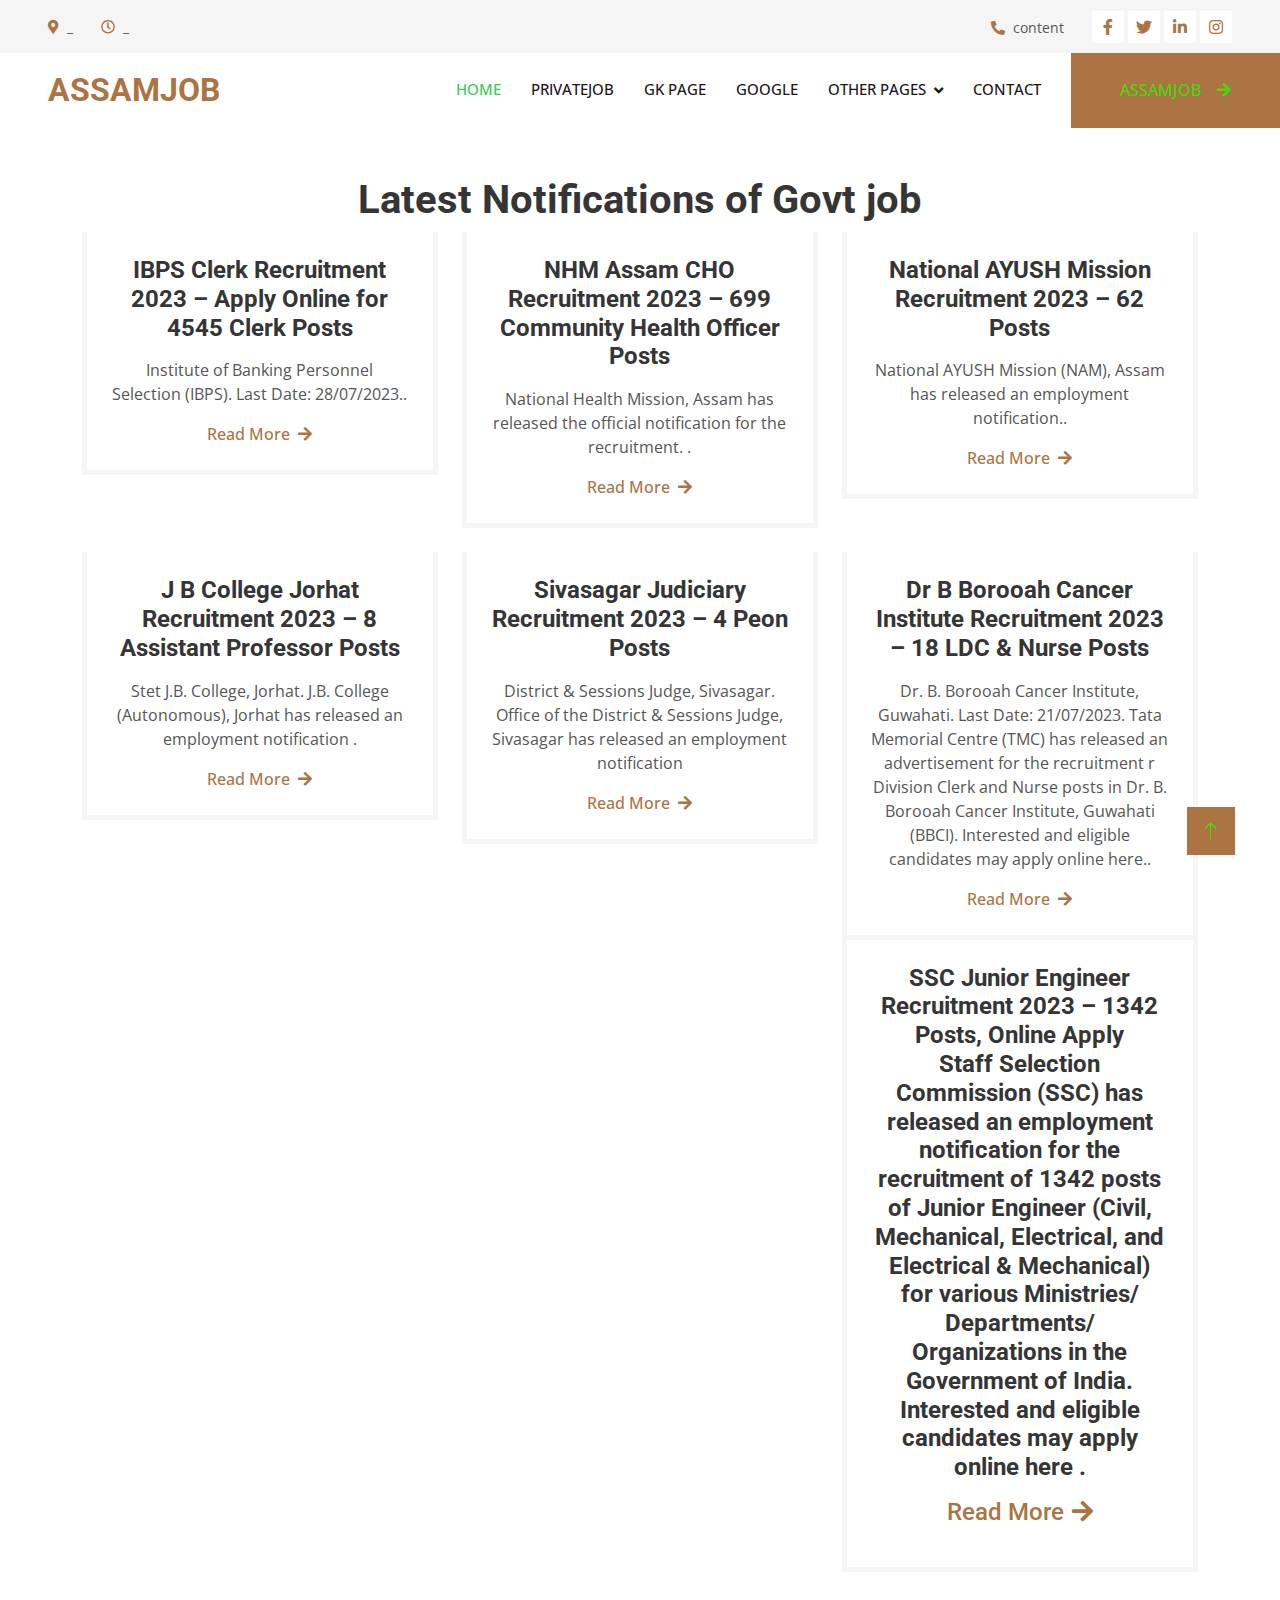
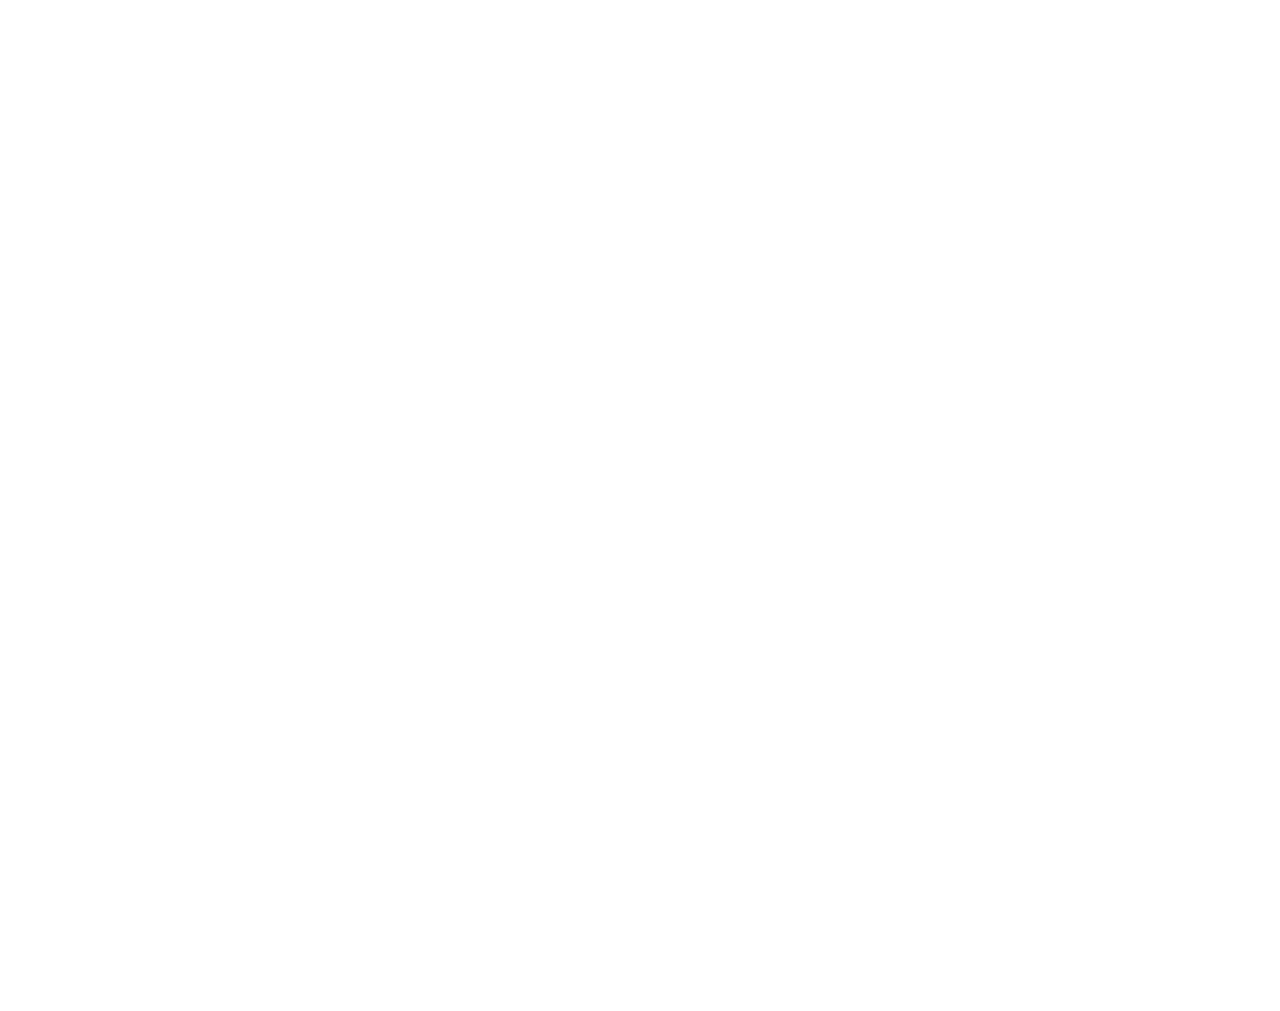
==== commit e8a6af86: "index.html" ====
--- a/index.html
+++ b/index.html
@@ -4,6 +4,7 @@
 <head>
     <meta charset="utf-8">
     <title>ASSAMJOB ONLINE</title>
+    
     <meta content="width=device-width, initial-scale=1.0" name="viewport">
     <meta content="" name="keywords">
     <meta content="" name="description">
@@ -82,12 +83,12 @@
         </button>
         <div class="collapse navbar-collapse" id="navbarCollapse">
             <div class="navbar-nav ms-auto p-4 p-lg-0">
-                <a href="index.html" class="nav-item nav-link active">Home</a>
-                <a href="abou.html" class="nav-item nav-link">About</a>
-                <a href="1.html" class="nav-item nav-link">-</a>
-                <a href="1.html" class="nav-item nav-link">-</a>
+                <a href="" class="nav-item nav-link active">Home</a>
+                <a href="" class="nav-item nav-link">privateJob</a>
+                <a href="" class="nav-item nav-link">GK page</a>
+                <a href="" class="nav-item nav-link">Google</a>
                 <div class="nav-item dropdown">
-                    <a href="#" class="nav-link dropdown-toggle" data-bs-toggle="dropdown">Pages</a>
+                    <a href="#" class="nav-link dropdown-toggle" data-bs-toggle="dropdown">Other Pages</a>
                     <div class="dropdown-menu fade-up m-0">
                         <a href="" class="dropdown-item">1</a>
                         <a href="" class="dropdown-item">1</a>
@@ -96,68 +97,15 @@
                         <a href="" class="dropdown-item">1</a>
                     </div>
                 </div>
-                <a href="" class="nav-item nav-link">Contact</a>
-            </div>
-            <a href="" class="btn btn-primary py-4 px-lg-5 d-none d-lg-block">Get A Quote<i class="fa fa-arrow-right ms-3"></i></a>
+                <a href="contact.html" class="nav-item nav-link">Contact</a>
+            </div>
+            <a href="" class="btn btn-primary py-4 px-lg-5 d-none d-lg-block">ASSAMJOB<i class="fa fa-arrow-right ms-3"></i></a>
         </div>
     </nav>
     <!-- Navbar End -->
 
 
-    <!-- Carousel Start -->
-    <div class="container-fluid p-0 pb-5">
-        <div class="owl-carousel header-carousel position-relative">
-            <div class="owl-carousel-item position-relative">
-              
-                <div class="position-absolute top-0 start-0 w-100 h-100 d-flex align-items-center" style="background: rgba(53, 53, 53, .7);">
-                    <div class="container">
-                        <div class="row justify-content-center">
-                            <div class="col-12 col-lg-8 text-center">
-                                <h5 class="text-white text-uppercase mb-3 animated slideInDown">Welcome To WooDY</h5>
-                                <h1 class="display-3 text-white animated slideInDown mb-4">Best Carpenter & Craftsman Services</h1>
-                                <p class="fs-5 fw-medium text-white mb-4 pb-2">Vero elitr justo clita lorem. Ipsum dolor at sed stet sit diam no. Kasd rebum ipsum et diam justo clita et kasd rebum sea elitr.</p>
-                                <a href="" class="btn btn-primary py-md-3 px-md-5 me-3 animated slideInLeft">Read More</a>
-                                <a href="" class="btn btn-light py-md-3 px-md-5 animated slideInRight">Free Quote</a>
-                            </div>
-                        </div>
-                    </div>
-                </div>
-            </div>
-            <div class="owl-carousel-item position-relative">
-           
-                <div class="position-absolute top-0 start-0 w-100 h-100 d-flex align-items-center" style="background: rgba(53, 53, 53, .7);">
-                    <div class="container">
-                        <div class="row justify-content-center">
-                            <div class="col-12 col-lg-8 text-center">
-                                <h5 class="text-white text-uppercase mb-3 animated slideInDown">Welcome To WooDY</h5>
-                                <h1 class="display-3 text-white animated slideInDown mb-4">Best Carpenter & Craftsman Services</h1>
-                                <p class="fs-5 fw-medium text-white mb-4 pb-2">Vero elitr justo clita lorem. Ipsum dolor at sed stet sit diam no. Kasd rebum ipsum et diam justo clita et kasd rebum sea elitr.</p>
-                                <a href="" class="btn btn-primary py-md-3 px-md-5 me-3 animated slideInLeft">Read More</a>
-                                <a href="" class="btn btn-light py-md-3 px-md-5 animated slideInRight">Free Quote</a>
-                            </div>
-                        </div>
-                    </div>
-                </div>
-            </div>
-            <div class="owl-carousel-item position-relative">
-              
-                <div class="position-absolute top-0 start-0 w-100 h-100 d-flex align-items-center" style="background: rgba(53, 53, 53, .7);">
-                    <div class="container">
-                        <div class="row justify-content-center">
-                            <div class="col-12 col-lg-8 text-center">
-                                <h5 class="text-white text-uppercase mb-3 animated slideInDown"></h5>
-                                <h1 class="display-3 text-white animated slideInDown mb-4"></h1>
-                                
-                                <a href="" class="btn btn-primary py-md-3 px-md-5 me-3 animated slideInLeft"></a>
-                                <a href="" class="btn btn-light py-md-3 px-md-5 animated slideInRight"></a>
-                            </div>
-                        </div>
-                    </div>
-                </div>
-            </div>
-        </div>
-    </div>
-    <!-- Carousel End -->
+   
 
 
     <!-- Feature Start -->
@@ -195,7 +143,7 @@
     <div class="container-xxl py-5">
         <div class="container">
             <div class="section-title text-center">
-                <h1 class="display-5 mb-5">Latest Notifications of Govt job</h1>
+                <h1>Latest Notifications of Govt job</h1>
             </div>
             <div class="row g-4">
                 <div class="col-md-6 col-lg-4 wow fadeInUp" data-wow-delay="0.1s">
@@ -204,7 +152,7 @@
                                       </div>
                         <div class="p-4 text-center border border-5 border-light border-top-0">
                             <h4 class="mb-3">IBPS Clerk Recruitment 2023 – Apply Online for 4545 Clerk Posts</h4>
-                            <p>SInstitute of Banking Personnel Selection (IBPS).
+                            <p>Institute of Banking Personnel Selection (IBPS).
                                 Last Date: 28/07/2023..</p>
                             <a class="fw-medium" href="feature.html">Read More<i class="fa fa-arrow-right ms-2"></i></a>
                         </div>
@@ -278,6 +226,13 @@
                                 Tata Memorial Centre (TMC) has released an advertisement for the recruitment  r Division Clerk and Nurse posts in Dr. B. Borooah Cancer Institute, Guwahati (BBCI). Interested and eligible candidates may apply online here..</p>
                             <a class="fw-medium" href="">Read More<i class="fa fa-arrow-right ms-2"></i></a>
                         </div>
+
+
+                        <div class="p-4 text-center border border-5 border-light border-top-0">
+                            <h4 class="mb-3">SSC Junior Engineer Recruitment 2023 – 1342 Posts, Online Apply 
+                                
+                        <P> Staff Selection Commission (SSC) has released an employment notification for the recruitment of 1342 posts of Junior Engineer (Civil, Mechanical, Electrical, and Electrical & Mechanical) for various Ministries/ Departments/ Organizations in the Government of India. Interested and eligible candidates may apply online here .  </p>
+                            <a class="fw-medium" href="">Read More<i class="fa fa-arrow-right ms-2"></i></a>
                     </div>
                 </div>
             </div>
@@ -312,30 +267,8 @@
     <div class="container-xxl py-5">
         <div class="container">
             <div class="section-title text-center">
-                <h1 class="display-5 mb-5">PRIVATE JOB</h1>
-            </div>
-            <div class="row mt-n2 wow fadeInUp" data-wow-delay="0.3s">
-                <div class="col-12 text-center">
-                    <ul class="list-inline mb-5" id="portfolio-flters">
-                        <li class="mx-2 active" data-filter="*">All</li>
-                        <li class="mx-2" data-filter=".first">-</li>
-                        <li class="mx-2" data-filter=".second">-</li>
-                    </ul>
-                </div>
-            </div>
-            <div class="row g-4 portfolio-container">
-                <div class="col-lg-4 col-md-6 portfolio-item first wow fadeInUp" data-wow-delay="0.1s">
-                    <div class="rounded overflow-hidden">
-                        <div class="position-relative overflow-hidden">
-                            <img class="img-fluid w-100" src="img/portfolio-1.jpg" alt="">
-                            <div class="portfolio-overlay">
-                                <a class="btn btn-square btn-outline-light mx-1" href="img/portfolio-1.jpg" data-lightbox="portfolio"><i class="fa fa-eye"></i></a>
-                                <a class="btn btn-square btn-outline-light mx-1" href=""><i class="fa fa-link"></i></a>
-                            </div>
-                        </div>
-                        <div class="border border-5 border-light border-top-0 p-4">
-                            <p class="text-primary fw-medium mb-2">-</p>
-                            <h5 class="lh-base mb-0">-</a>
+                 
+            
                         </div>
                     </div>
                 </div>
@@ -348,69 +281,12 @@
                                 <a class="btn btn-square btn-outline-light mx-1" href=""><i class="fa fa-link"></i></a>
                             </div>
                         </div>
-                        <div class="border border-5 border-light border-top-0 p-4">
-                            <p class="text-primary fw-medium mb-2">-</p>
-                            <h5 class="lh-base mb-0">-</a>
-                        </div>
-                    </div>
-                </div>
-                <div class="col-lg-4 col-md-6 portfolio-item first wow fadeInUp" data-wow-delay="0.5s">
-                    <div class="rounded overflow-hidden">
-                        <div class="position-relative overflow-hidden">
-                            <img class="img-fluid w-100" src="img/portfolio-3.jpg" alt="">
-                            <div class="portfolio-overlay">
-                                <a class="btn btn-square btn-outline-light mx-1" href="img/portfolio-3.jpg" data-lightbox="portfolio"><i class="fa fa-eye"></i></a>
-                                <a class="btn btn-square btn-outline-light mx-1" href=""><i class="fa fa-link"></i></a>
-                            </div>
-                        </div>
-                        <div class="border border-5 border-light border-top-0 p-4">
-                            <p class="text-primary fw-medium mb-2">-</p>
-                            <h5 class="lh-base mb-0">-</a>
-                        </div>
-                    </div>
-                </div>
-                <div class="col-lg-4 col-md-6 portfolio-item second wow fadeInUp" data-wow-delay="0.1s">
-                    <div class="rounded overflow-hidden">
-                        <div class="position-relative overflow-hidden">
-                            <img class="img-fluid w-100" src="img/portfolio-4.jpg" alt="">
-                            <div class="portfolio-overlay">
-                                <a class="btn btn-square btn-outline-light mx-1" href="img/portfolio-4.jpg" data-lightbox="portfolio"><i class="fa fa-eye"></i></a>
-                                <a class="btn btn-square btn-outline-light mx-1" href=""><i class="fa fa-link"></i></a>
-                            </div>
-                        </div>
-                        <div class="border border-5 border-light border-top-0 p-4">
-                            <p class="text-primary fw-medium mb-2">-</p>
-                            <h5 class="lh-base mb-0">-</a>
-                        </div>
-                    </div>
-                </div>
-                <div class="col-lg-4 col-md-6 portfolio-item first wow fadeInUp" data-wow-delay="0.3s">
-                    <div class="rounded overflow-hidden">
-                        <div class="position-relative overflow-hidden">
-                            <img class="img-fluid w-100" src="img/portfolio-5.jpg" alt="">
-                            <div class="portfolio-overlay">
-                                <a class="btn btn-square btn-outline-light mx-1" href="img/portfolio-5.jpg" data-lightbox="portfolio"><i class="fa fa-eye"></i></a>
-                                <a class="btn btn-square btn-outline-light mx-1" href=""><i class="fa fa-link"></i></a>
-                            </div>
-                        </div>
-                        <div class="border border-5 border-light border-top-0 p-4">
-                            <p class="text-primary fw-medium mb-2">-</p>
-                            <h5 class="lh-base mb-0">-</a>
-                        </div>
-                    </div>
-                </div>
-                <div class="col-lg-4 col-md-6 portfolio-item second wow fadeInUp" data-wow-delay="0.5s">
-                    <div class="rounded overflow-hidden">
-                        <div class="position-relative overflow-hidden">
-                            <img class="img-fluid w-100" src="img/portfolio-6.jpg" alt="">
-                            <div class="portfolio-overlay">
-                                <a class="btn btn-square btn-outline-light mx-1" href="img/portfolio-6.jpg" data-lightbox="portfolio"><i class="fa fa-eye"></i></a>
-                                <a class="btn btn-square btn-outline-light mx-1" href=""><i class="fa fa-link"></i></a>
-                            </div>
-                        </div>
-                        <div class="border border-5 border-light border-top-0 p-4">
-                            <p class="text-primary fw-medium mb-2">-</p>
-                            <h5 class="lh-base mb-0">-</a>
+                   
+                </div>
+                 
+                    </div>
+                </div>
+                 
                         </div>
                     </div>
                 </div>
@@ -420,18 +296,8 @@
     <!-- Projects End -->
 
 
-    <!-- Quote Start -->
-    <div class="container-fluid bg-light overflow-hidden my-5 px-lg-0">
-        <div class="container quote px-lg-0">
-            <div class="row g-0 mx-lg-0">
-                <div class="col-lg-6 ps-lg-0" style="min-height: 400px;">
-                    <div class="position-relative h-100">
-                    
-                    </div>
-                </div>
-                <div class="col-lg-6 quote-text py-5 wow fadeIn" data-wow-delay="0.5s">
-                    <div class="p-lg-5 pe-lg-0">
-                        <div class="section-title text-start">
+     
+                   
                             
                         
                                  
@@ -448,60 +314,7 @@
     <!-- Quote End -->
 
 
-    <!-- Team Start -->
-    <div class="container-xxl py-5">
-        <div class="container">
-            <div class="section-title text-center">
-                <h1 class="display-5 mb-5">GK </h1>
-            </div>
-            <div class="row g-4">
-                <div class="col-lg-3 col-md-6 wow fadeInUp" data-wow-delay="0.1s">
-                    <div class="team-item">
-                        <div class="overflow-hidden position-relative">
-                           
-                            <div class="team-social">
-                                <a class="btn btn-square" href=""><i class="fab fa-facebook-f"></i></a>
-                                <a class="btn btn-square" href=""><i class="fab fa-twitter"></i></a>
-                                <a class="btn btn-square" href=""><i class="fab fa-instagram"></i></a>
-                            </div>
-                        </div>
-                        <div class="text-center border border-5 border-light border-top-0 p-4">
-                            <h5 class="mb-0">Full Name</h5>
-                            <small>Designation</small>
-                        </div>
-                    </div>
-                </div>
-                <div class="col-lg-3 col-md-6 wow fadeInUp" data-wow-delay="0.3s">
-                    <div class="team-item">
-                        <div class="overflow-hidden position-relative">
-                          
-                            <div class="team-social">
-                                <a class="btn btn-square" href=""><i class="fab fa-facebook-f"></i></a>
-                                <a class="btn btn-square" href=""><i class="fab fa-twitter"></i></a>
-                                <a class="btn btn-square" href=""><i class="fab fa-instagram"></i></a>
-                            </div>
-                        </div>
-                        <div class="text-center border border-5 border-light border-top-0 p-4">
-                            <h5 class="mb-0">Full Name</h5>
-                            <small>Designation</small>
-                        </div>
-                    </div>
-                </div>
-                <div class="col-lg-3 col-md-6 wow fadeInUp" data-wow-delay="0.5s">
-                    <div class="team-item">
-                        <div class="overflow-hidden position-relative">
-                   
-                            <div class="team-social">
-                                <a class="btn btn-square" href=""><i class="fab fa-facebook-f"></i></a>
-                                <a class="btn btn-square" href=""><i class="fab fa-twitter"></i></a>
-                                <a class="btn btn-square" href=""><i class="fab fa-instagram"></i></a>
-                            </div>
-                        </div>
-                        <div class="text-center border border-5 border-light border-top-0 p-4">
-                            <h5 class="mb-0">Full Name</h5>
-                            <small>Designation</small>
-                        </div>
-                    </div>
+    
                 </div>
                 <div class="col-lg-3 col-md-6 wow fadeInUp" data-wow-delay="0.7s">
                     <div class="team-item">
@@ -513,10 +326,7 @@
                                 <a class="btn btn-square" href=""><i class="fab fa-instagram"></i></a>
                             </div>
                         </div>
-                        <div class="text-center border border-5 border-light border-top-0 p-4">
-                            <h5 class="mb-0">Full Name</h5>
-                            <small>Designation</small>
-                        </div>
+                         
                     </div>
                 </div>
             </div>
@@ -525,36 +335,7 @@
     <!-- Team End -->
 
 
-    <!-- Testimonial Start -->
-    <div class="container-xxl py-5 wow fadeInUp" data-wow-delay="0.1s">
-        <div class="container">
-            <div class="section-title text-center">
-                <h1 class="display-5 mb-5">GK</h1>
-            </div>
-            <div class="owl-carousel testimonial-carousel">
-                <div class="testimonial-item text-center">
-                  
-                    <div class="testimonial-text text-center p-4">
-                        <p> GK.</p>
-                        <h5 class="mb-1">GK</h5>
-                        <span class="fst-italic">GK</span>
-                    </div>
-                </div>
-                <div class="testimonial-item text-center">
-                    
-                    <div class="testimonial-text text-center p-4">
-                        <p>  GK.</p>
-                        <h5 class="mb-1">GK</h5>
-                        <span class="fst-italic">Profession</span>
-                    </div>
-                </div>
-                <div class="testimonial-item text-center">
-                    
-                    <div class="testimonial-text text-center p-4">
-                        <p> GK</p>
-                        <h5 class="mb-1">GK</h5>
-                        <span class="fst-italic">GK</span>
-                    </div>
+ 
                 </div>
             </div>
         </div>
@@ -587,18 +368,18 @@
                     <a class="btn btn-link" href="">-----</a>
                 </div>
                 <div class="col-lg-3 col-md-6">
-                    <h4 class="text-light mb-4">Quick Links</h4>
-                    <a class="btn btn-link" href="">About Us</a>
+                    <h4 class="text-light mb-4">Links</h4>
+                    <a class="btn btn-link" href=""></a>
                     <a class="btn btn-link" href="">Contact Us</a>
                     <a class="btn btn-link" href="">-----</a>
                     <a class="btn btn-link" href="">Terms & Condition</a>
-                    <a class="btn btn-link" href="">Support</a>
+                    <a class="btn btn-link" href=""></a>
                 </div>
                 <div class="col-lg-3 col-md-6">
-                    <h4 class="text-light mb-4">Newsletter</h4>
+                    <h4 class="text-light mb-4"></h4>
                     <p> </p>
                     <div class="position-relative mx-auto" style="max-width: 400px;">
-                        <input class="form-control border-0 w-100 py-3 ps-4 pe-5" type="text" placeholder="Your email">
+                        <input class="form-control border-0 w-100 py-3 ps-4 pe-5" type="text" placeholder="mail">
                         <button type="button" class="btn btn-primary py-2 position-absolute top-0 end-0 mt-2 me-2">SignUp</button>
                     </div>
                 </div>
@@ -608,11 +389,11 @@
             <div class="copyright">
                 <div class="row">
                     <div class="col-md-6 text-center text-md-start mb-3 mb-md-0">
-                        &copy; <a class="border-bottom" href="#">@2023</a>, All Right Reserved.
+                        &copy; <a class="border-bottom" href="#">2023</a>All Right Reserved.
                     </div>
                     <div class="col-md-6 text-center text-md-end">
                         <!--/*** This template is free as long as you keep the footer author’s credit link/attribution link/backlink. If you'd like to use the template without the footer author’s credit link/attribution link/backlink, you can purchase the Credit Removal License from "https://htmlcodex.com/credit-removal". Thank you for your support. ***/-->
-                        Designed & develop By <a class="border-bottom" href=" ">BIPLAB</a>
+                        Designed By develop <a class="border-bottom" href=" ">BIPLAB@2023</a>
                     </div>
                 </div>
             </div>
